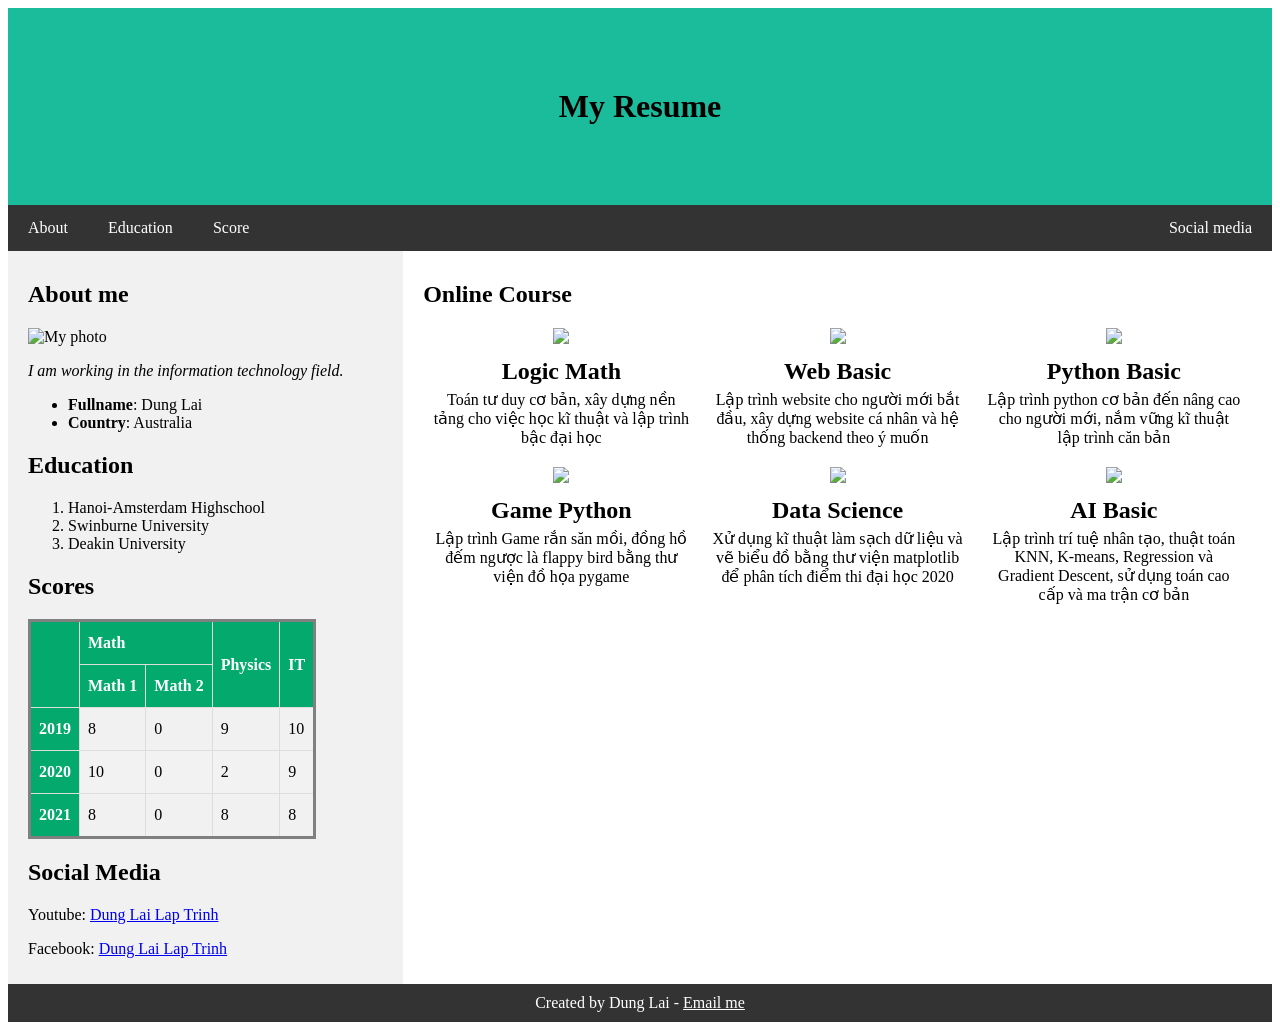
==== index.html @ 395f9497 "Rename Bai_18.html to index.html" ====
<!DOCTYPE html>
<html lang="en">
<head>
	<meta charset="utf-8"/>
	<meta name="description" content="My resume website"/>
	<meta name="author" content="Dung Lai"/>
	<meta name="country" content="Vietnam"/>
 	<meta name="viewport" content="width=device-width, initial-scale=1">
	<link rel="stylesheet" href="css_18.css">
	<title>Dung Lai Resume</title>
</head>
<body>
	<h1 id="menu_text">My Resume</h1>

	<nav>
		<a href="#contact" class="menu_left">About</a>
		<a href="#education" class="menu_left">Education</a>
		<a href="#score" class="menu_left">Score</a>
		<a href="#social" class="menu_right">Social media</a>
	</nav>

	<div id="flex_container">
		<div id="left_side">
			<h2 id="contact">About me</h2>
			<img src="pictures/DungLai.jpg" alt="My photo" width="100" height="100"/>
			<p><em>I am working in the information technology field.</em></p>
			<ul>
				<li><strong>Fullname</strong>: Dung Lai</li>
				<li><strong>Country</strong>: Australia</li>
			</ul>
			<h2 id="education">Education</h2>
			<ol>
				<li>Hanoi-Amsterdam Highschool</li>
				<li>Swinburne University</li>
				<li>Deakin University</li>
			</ol>
			<h2 id="score">Scores</h2>
			<table>
				<tr>
					<th rowspan="2"></th>
					<th colspan="2">Math</th>
					<th rowspan="2">Physics</th>
					<th rowspan="2">IT</th>
				</tr>
				<tr>
					<th>Math 1</th>
					<th>Math 2</th>
				</tr>
				<tr>
					<th>2019</th>
					<td>8</td>
					<td>0</td>
					<td>9</td>
					<td>10</td>
				</tr>
				<tr>
					<th>2020</th>
					<td>10</td>
					<td>0</td>
					<td>2</td>
					<td>9</td>
				</tr>
				<tr>
					<th>2021</th>
					<td>8</td>
					<td>0</td>
					<td>8</td>
					<td>8</td>
				</tr>
			</table>
			<h2 id="social">Social Media</h2>
			<p>Youtube: <a href="https://youtube.com/c/dunglailaptrinh">Dung Lai Lap Trinh</a></p>
			<p>Facebook: <a href="https://facebook.com/dunglailaptrinh">Dung Lai Lap Trinh</a></p>
		</div>

		<div id="right_side">
			<h2 id="course">Online Course</h2>
			<div id="course_container">
				<div class="course_item">
					<img class="course_img" src="pictures/math.jpg"/>
					<div class="course_title">Logic Math</div>
					<div class="course_desc">Toán tư duy cơ bản, xây dựng nền tảng cho việc học kĩ thuật và lập trình bậc đại học</div>
				</div>
				<div class="course_item">
					<img class="course_img" src="pictures/web.jpg"/>
					<div class="course_title">Web Basic</div>
					<div class="course_desc">Lập trình website cho người mới bắt đầu, xây dựng website cá nhân và hệ thống backend theo ý muốn</div>
				</div>
				<div class="course_item">
					<img class="course_img" src="pictures/python.jpg"/>
					<div class="course_title">Python Basic</div>
					<div class="course_desc">Lập trình python cơ bản đến nâng cao cho người mới, nắm vững kĩ thuật lập trình căn bản</div>
				</div>
				<div class="course_item">
					<img class="course_img" src="pictures/game.jpg"/>
					<div class="course_title">Game Python</div>
					<div class="course_desc">Lập trình Game rắn săn mồi, đồng hồ đếm ngược là flappy bird bằng thư viện đồ họa pygame</div>
				</div>
				<div class="course_item">
					<img class="course_img" src="pictures/data.jpg"/>
					<div class="course_title">Data Science</div>
					<div class="course_desc">Xử dụng kĩ thuật làm sạch dữ liệu và vẽ biểu đồ bằng thư viện matplotlib để phân tích điểm thi đại học 2020</div>
				</div>
				<div class="course_item">
					<img class="course_img" src="pictures/ai.jpg"/>
					<div class="course_title">AI Basic</div>
					<div class="course_desc">Lập trình trí tuệ nhân tạo, thuật toán KNN, K-means, Regression và Gradient Descent, sử dụng toán cao cấp và ma trận cơ bản</div>
				</div>
			</div>
		</div>
	</div>

	<footer>
		Created by Dung Lai - <a href="mailto:dunglailaptrinh@gmail.com">Email me</a>
	</footer>
</body>
</html>
---- css_18.css ----
#menu_text {
	margin: 0;
}	

#menu_text {
	background-color:  #1abc9c;
	text-align: center;
	padding: 80px;
}

nav {
	background-color: #333;
	overflow: hidden;
}

nav a {
	color: white;
	padding: 14px 20px;
	display: block;
	text-align: center;
	text-decoration: none;
}

.menu_left {
	float: left;
}

.menu_right {
	float: right;
}

nav a:hover {
	background-color: #DDD;
	color: black;
}

#left_side {
	flex: 30%;
	background-color: #f1f1f1;
	padding: 10px 20px;
}

#right_side {
	flex: 70%;
	padding: 10px 20px;
}

#flex_container {
	display: flex;
	flex-wrap: nowrap;
}

footer {
	background-color: #333;
	color: white;
	padding: 10px 20px;
	text-align: center;
}

footer > a {
	color: white;
}

table {
	border-style: solid;
}

/* Styling the table */
table {
	border-collapse: collapse;
}

table td, table th {
	border: 1px solid #ddd;
	padding: 8px;
}

table tr:nth-child(even){background-color: #f2f2f2;}

table tr:hover {background-color: #ddd;}

table th {
  padding-top: 12px;
  padding-bottom: 12px;
  text-align: left;
  background-color: #04AA6D;
  color: white;
}

.course_item {
	text-align: center;
	flex: 33%;
}

.course_img {
	width: 90%;
}

#course_container {
	display: flex;
	flex-wrap: wrap;
}

.course_title {
	font-size: 150%;
	font-weight: bold;
	padding:  10px 10px 5px 10px;
}

.course_desc {
	margin: 0px 10px 20px 10px;
}

@media(max-width: 800px) {
	#left_side {
		flex: 100%;
	}

	#right_side {
		flex: 100%;
	}

	#flex_container {
		flex-wrap: wrap;
	}

	.course_item {
		flex: 50%;
	}
}
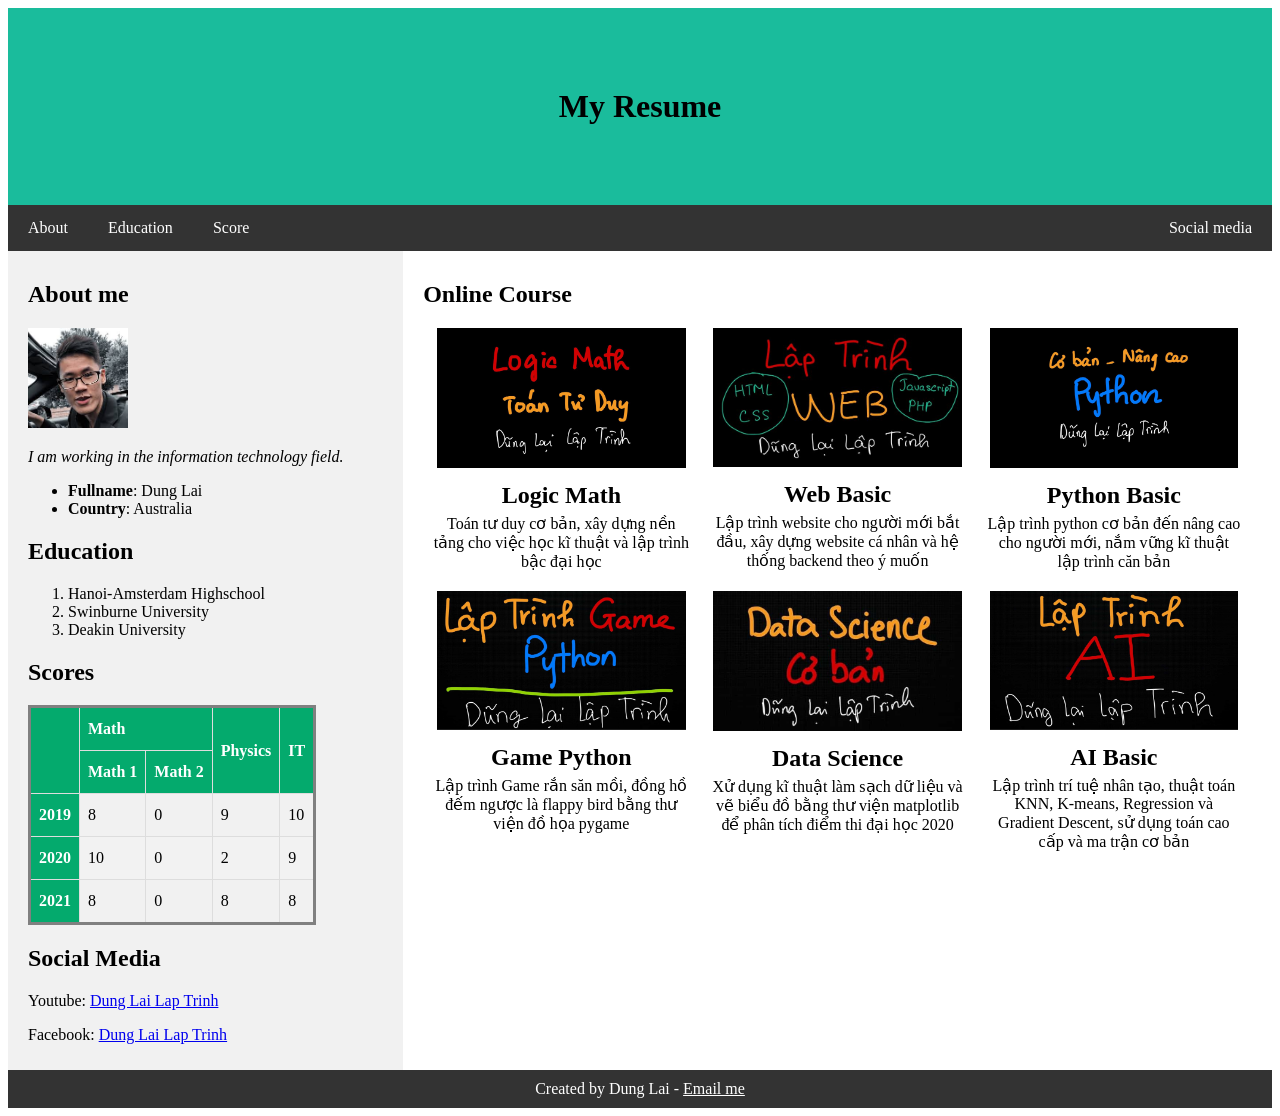
==== commit b5eed3d4: "Update index.html" ====
--- a/index.html
+++ b/index.html
@@ -6,7 +6,7 @@
 	<meta name="author" content="Dung Lai"/>
 	<meta name="country" content="Vietnam"/>
  	<meta name="viewport" content="width=device-width, initial-scale=1">
-	<link rel="stylesheet" href="css_18.css">
+	<link rel="stylesheet" href="css/css_18.css">
 	<title>Dung Lai Resume</title>
 </head>
 <body>
@@ -22,7 +22,7 @@
 	<div id="flex_container">
 		<div id="left_side">
 			<h2 id="contact">About me</h2>
-			<img src="pictures/DungLai.jpg" alt="My photo" width="100" height="100"/>
+			<img src="Assets/DungLai.jpg" alt="My photo" width="100" height="100"/>
 			<p><em>I am working in the information technology field.</em></p>
 			<ul>
 				<li><strong>Fullname</strong>: Dung Lai</li>
@@ -77,32 +77,32 @@
 			<h2 id="course">Online Course</h2>
 			<div id="course_container">
 				<div class="course_item">
-					<img class="course_img" src="pictures/math.jpg"/>
+					<img class="course_img" src="Assets/math.jpg"/>
 					<div class="course_title">Logic Math</div>
 					<div class="course_desc">Toán tư duy cơ bản, xây dựng nền tảng cho việc học kĩ thuật và lập trình bậc đại học</div>
 				</div>
 				<div class="course_item">
-					<img class="course_img" src="pictures/web.jpg"/>
+					<img class="course_img" src="Assets/web.jpg"/>
 					<div class="course_title">Web Basic</div>
 					<div class="course_desc">Lập trình website cho người mới bắt đầu, xây dựng website cá nhân và hệ thống backend theo ý muốn</div>
 				</div>
 				<div class="course_item">
-					<img class="course_img" src="pictures/python.jpg"/>
+					<img class="course_img" src="Assets/python.jpg"/>
 					<div class="course_title">Python Basic</div>
 					<div class="course_desc">Lập trình python cơ bản đến nâng cao cho người mới, nắm vững kĩ thuật lập trình căn bản</div>
 				</div>
 				<div class="course_item">
-					<img class="course_img" src="pictures/game.jpg"/>
+					<img class="course_img" src="Assets/game.jpg"/>
 					<div class="course_title">Game Python</div>
 					<div class="course_desc">Lập trình Game rắn săn mồi, đồng hồ đếm ngược là flappy bird bằng thư viện đồ họa pygame</div>
 				</div>
 				<div class="course_item">
-					<img class="course_img" src="pictures/data.jpg"/>
+					<img class="course_img" src="Assets/data.jpg"/>
 					<div class="course_title">Data Science</div>
 					<div class="course_desc">Xử dụng kĩ thuật làm sạch dữ liệu và vẽ biểu đồ bằng thư viện matplotlib để phân tích điểm thi đại học 2020</div>
 				</div>
 				<div class="course_item">
-					<img class="course_img" src="pictures/ai.jpg"/>
+					<img class="course_img" src="Assets/ai.jpg"/>
 					<div class="course_title">AI Basic</div>
 					<div class="course_desc">Lập trình trí tuệ nhân tạo, thuật toán KNN, K-means, Regression và Gradient Descent, sử dụng toán cao cấp và ma trận cơ bản</div>
 				</div>
--- a/css/css_18.css
+++ b/css/css_18.css
@@ -0,0 +1,130 @@
+#menu_text {
+	margin: 0;
+}	
+
+#menu_text {
+	background-color:  #1abc9c;
+	text-align: center;
+	padding: 80px;
+}
+
+nav {
+	background-color: #333;
+	overflow: hidden;
+}
+
+nav a {
+	color: white;
+	padding: 14px 20px;
+	display: block;
+	text-align: center;
+	text-decoration: none;
+}
+
+.menu_left {
+	float: left;
+}
+
+.menu_right {
+	float: right;
+}
+
+nav a:hover {
+	background-color: #DDD;
+	color: black;
+}
+
+#left_side {
+	flex: 30%;
+	background-color: #f1f1f1;
+	padding: 10px 20px;
+}
+
+#right_side {
+	flex: 70%;
+	padding: 10px 20px;
+}
+
+#flex_container {
+	display: flex;
+	flex-wrap: nowrap;
+}
+
+footer {
+	background-color: #333;
+	color: white;
+	padding: 10px 20px;
+	text-align: center;
+}
+
+footer > a {
+	color: white;
+}
+
+table {
+	border-style: solid;
+}
+
+/* Styling the table */
+table {
+	border-collapse: collapse;
+}
+
+table td, table th {
+	border: 1px solid #ddd;
+	padding: 8px;
+}
+
+table tr:nth-child(even){background-color: #f2f2f2;}
+
+table tr:hover {background-color: #ddd;}
+
+table th {
+  padding-top: 12px;
+  padding-bottom: 12px;
+  text-align: left;
+  background-color: #04AA6D;
+  color: white;
+}
+
+.course_item {
+	text-align: center;
+	flex: 33%;
+}
+
+.course_img {
+	width: 90%;
+}
+
+#course_container {
+	display: flex;
+	flex-wrap: wrap;
+}
+
+.course_title {
+	font-size: 150%;
+	font-weight: bold;
+	padding:  10px 10px 5px 10px;
+}
+
+.course_desc {
+	margin: 0px 10px 20px 10px;
+}
+
+@media(max-width: 800px) {
+	#left_side {
+		flex: 100%;
+	}
+
+	#right_side {
+		flex: 100%;
+	}
+
+	#flex_container {
+		flex-wrap: wrap;
+	}
+
+	.course_item {
+		flex: 50%;
+	}
+}
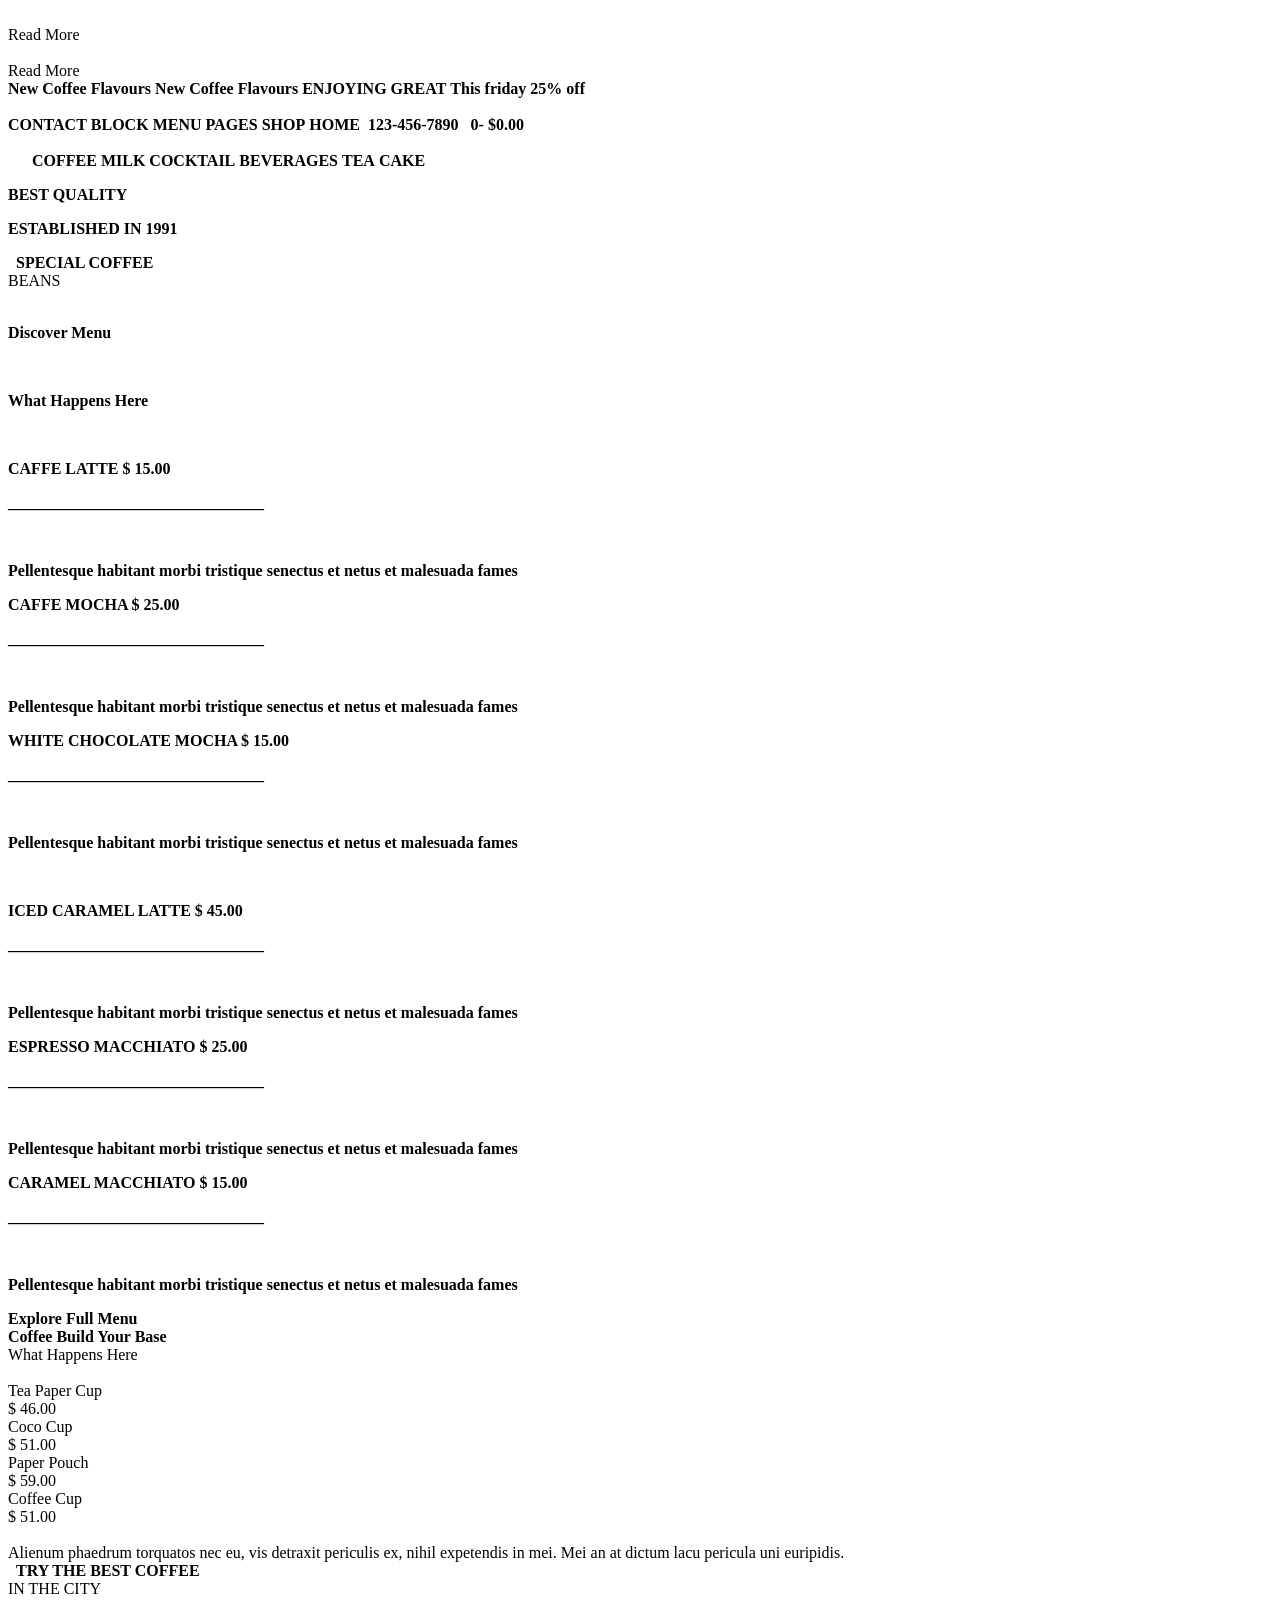
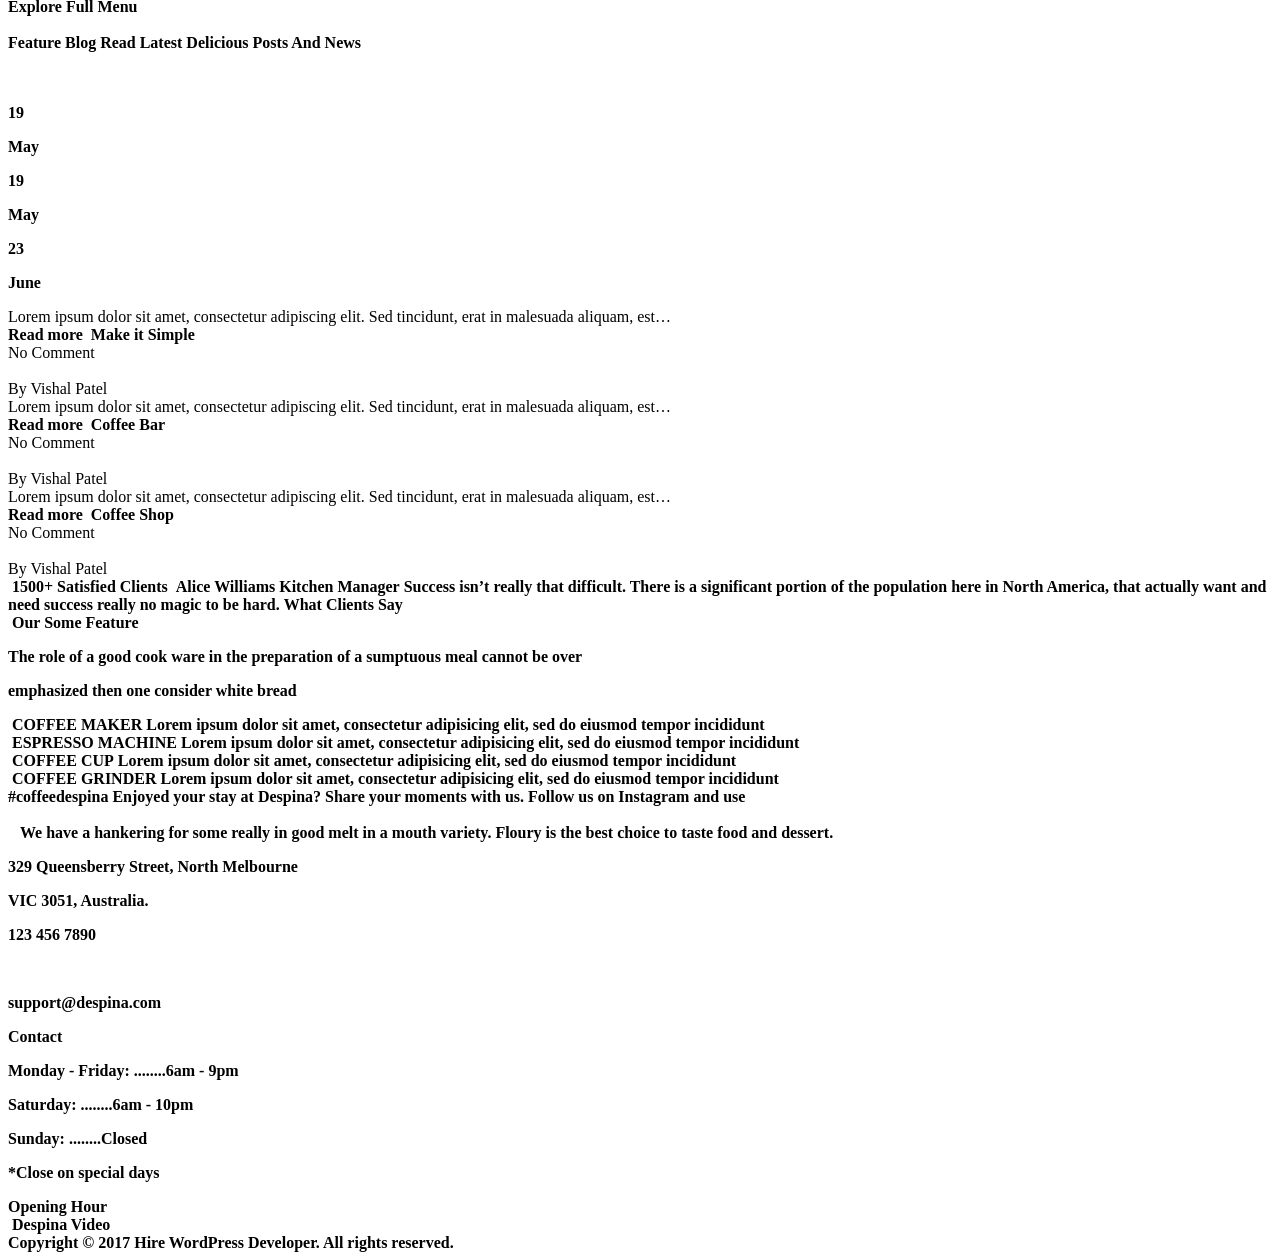
==== commit 648519cd: "Add files via upload" ====
--- a/index.html
+++ b/index.html
@@ -1,125 +1,646 @@
-<!DOCTYPE html>
-<html lang="en">
-<head>
-	<meta charset="utf-8"/>
-	<meta name="description" content="My resume website"/>
-	<meta name="author" content="Dung Lai"/>
-	<meta name="country" content="Vietnam"/>
- 	<meta name="viewport" content="width=device-width, initial-scale=1">
-	<link rel="stylesheet" href="css/css_18.css">
-	<title>Dung Lai Resume</title>
-</head>
-<body>
-	<h1 id="menu_text">My Resume</h1>
-
-	<nav>
-		<a href="#contact" class="menu_left">About</a>
-		<a href="#education" class="menu_left">Education</a>
-		<a href="#score" class="menu_left">Score</a>
-		<a href="#social" class="menu_right">Social media</a>
-	</nav>
-
-	<div id="flex_container">
-		<div id="left_side">
-			<h2 id="contact">About me</h2>
-			<img src="Assets/DungLai.jpg" alt="My photo" width="100" height="100"/>
-			<p><em>I am working in the information technology field.</em></p>
-			<ul>
-				<li><strong>Fullname</strong>: Dung Lai</li>
-				<li><strong>Country</strong>: Australia</li>
-			</ul>
-			<h2 id="education">Education</h2>
-			<ol>
-				<li>Hanoi-Amsterdam Highschool</li>
-				<li>Swinburne University</li>
-				<li>Deakin University</li>
-			</ol>
-			<h2 id="score">Scores</h2>
-			<table>
-				<tr>
-					<th rowspan="2"></th>
-					<th colspan="2">Math</th>
-					<th rowspan="2">Physics</th>
-					<th rowspan="2">IT</th>
-				</tr>
-				<tr>
-					<th>Math 1</th>
-					<th>Math 2</th>
-				</tr>
-				<tr>
-					<th>2019</th>
-					<td>8</td>
-					<td>0</td>
-					<td>9</td>
-					<td>10</td>
-				</tr>
-				<tr>
-					<th>2020</th>
-					<td>10</td>
-					<td>0</td>
-					<td>2</td>
-					<td>9</td>
-				</tr>
-				<tr>
-					<th>2021</th>
-					<td>8</td>
-					<td>0</td>
-					<td>8</td>
-					<td>8</td>
-				</tr>
-			</table>
-			<h2 id="social">Social Media</h2>
-			<p>Youtube: <a href="https://youtube.com/c/dunglailaptrinh">Dung Lai Lap Trinh</a></p>
-			<p>Facebook: <a href="https://facebook.com/dunglailaptrinh">Dung Lai Lap Trinh</a></p>
-		</div>
-
-		<div id="right_side">
-			<h2 id="course">Online Course</h2>
-			<div id="course_container">
-				<div class="course_item">
-					<img class="course_img" src="Assets/math.jpg"/>
-					<div class="course_title">Logic Math</div>
-					<div class="course_desc">Toán tư duy cơ bản, xây dựng nền tảng cho việc học kĩ thuật và lập trình bậc đại học</div>
-				</div>
-				<div class="course_item">
-					<img class="course_img" src="Assets/web.jpg"/>
-					<div class="course_title">Web Basic</div>
-					<div class="course_desc">Lập trình website cho người mới bắt đầu, xây dựng website cá nhân và hệ thống backend theo ý muốn</div>
-				</div>
-				<div class="course_item">
-					<img class="course_img" src="Assets/python.jpg"/>
-					<div class="course_title">Python Basic</div>
-					<div class="course_desc">Lập trình python cơ bản đến nâng cao cho người mới, nắm vững kĩ thuật lập trình căn bản</div>
-				</div>
-				<div class="course_item">
-					<img class="course_img" src="Assets/game.jpg"/>
-					<div class="course_title">Game Python</div>
-					<div class="course_desc">Lập trình Game rắn săn mồi, đồng hồ đếm ngược là flappy bird bằng thư viện đồ họa pygame</div>
-				</div>
-				<div class="course_item">
-					<img class="course_img" src="Assets/data.jpg"/>
-					<div class="course_title">Data Science</div>
-					<div class="course_desc">Xử dụng kĩ thuật làm sạch dữ liệu và vẽ biểu đồ bằng thư viện matplotlib để phân tích điểm thi đại học 2020</div>
-				</div>
-				<div class="course_item">
-					<img class="course_img" src="Assets/ai.jpg"/>
-					<div class="course_title">AI Basic</div>
-					<div class="course_desc">Lập trình trí tuệ nhân tạo, thuật toán KNN, K-means, Regression và Gradient Descent, sử dụng toán cao cấp và ma trận cơ bản</div>
-				</div>
-			</div>
-		</div>
-	</div>
-
-	<footer>
-		Created by Dung Lai - <a href="mailto:dunglailaptrinh@gmail.com">Email me</a>
-	</footer>
-</body>
-</html>
-
-
-
-
-
-
-
-
+<!DOCTYPE html>
+<html>
+  <head>
+    <meta charset="utf-8" />
+    <meta name="viewport" content="initial-scale=1, width=device-width" />
+    <link rel="stylesheet" href="./global.css" />
+    <link rel="stylesheet" href="./index.css" />
+    <link
+      rel="stylesheet"
+      href="https://fonts.googleapis.com/css2?family=Quicksand:wght@400;500;600;700&display=swap"
+    />
+    <link
+      rel="stylesheet"
+      href="https://fonts.googleapis.com/css2?family=Inter:wght@400&display=swap"
+    />
+  </head>
+  <body>
+    <div class="home-page">
+      <div class="banners-images">
+        <img class="img3-1-icon" alt="" src="./public/img3-1@2x.png" />
+
+        <div class="read-more-parent">
+          <div class="read-more">Read More</div>
+          <div class="group-child"></div>
+        </div>
+        <img class="img4-1-icon" alt="" src="./public/img4-1@2x.png" />
+
+        <img class="img5-1-icon" alt="" src="./public/img5-1@2x.png" />
+
+        <div class="read-more-group">
+          <div class="read-more1">Read More</div>
+          <div class="group-item"></div>
+        </div>
+        <div class="banners-images-child"></div>
+        <b class="new-coffee-flavours">New Coffee Flavours</b>
+        <b class="new-coffee-flavours">New Coffee Flavours</b>
+        <b class="enjoying-great">ENJOYING GREAT</b>
+        <b class="this-friday-25-container">
+          <span>This friday </span>
+          <span class="span">25%</span>
+          <span> off</span>
+        </b>
+      </div>
+      <img
+        class="coffee-image-icon"
+        alt=""
+        src="./public/coffee-image@2x.png"
+      />
+
+      <img class="overlay-icon" alt="" src="./public/overlay.svg" />
+
+      <img class="logo-icon" alt="" src="./public/logo@2x.png" />
+
+      <div class="home-page-child"></div>
+      <div class="menu">
+        <b class="contact">CONTACT</b>
+        <b class="block">BLOCK</b>
+        <b class="menu1">MENU </b>
+        <b class="pages">PAGES</b>
+        <b class="shop">SHOP</b>
+        <b class="home">HOME</b>
+        <img class="cell-icon-1" alt="" src="./public/cellicon-1@2x.png" />
+
+        <b class="b">123-456-7890</b>
+        <img class="menu-child" alt="" src="./public/rectangle-1.svg" />
+
+        <img class="cart-icon-1" alt="" src="./public/carticon-1@2x.png" />
+
+        <b class="b1">0- $0.00</b>
+      </div>
+      <img class="home-page-item" alt="" src="./public/line-1.svg" />
+
+      <div class="category">
+        <img class="coffee-1-icon" alt="" src="./public/coffee-1@2x.png" />
+
+        <img class="milk-1-icon" alt="" src="./public/milk-1@2x.png" />
+
+        <img class="cocktail-1-icon" alt="" src="./public/cocktail-1@2x.png" />
+
+        <img
+          class="bewerages-1-icon"
+          alt=""
+          src="./public/bewerages-1@2x.png"
+        />
+
+        <img class="tea-1-icon" alt="" src="./public/tea-1@2x.png" />
+
+        <img class="cake-1-icon" alt="" src="./public/cake-1@2x.png" />
+
+        <b class="coffee">COFFEE</b>
+        <b class="milk">MILK</b>
+        <b class="cocktail">COCKTAIL</b>
+        <b class="beverages">BEVERAGES</b>
+        <b class="tea">TEA</b>
+        <b class="cake">CAKE</b>
+      </div>
+      <div class="best-quality-established-in-19-parent">
+        <b class="best-quality-established-container">
+          <span class="best-quality-established-container1">
+            <p class="best-quality">BEST QUALITY</p>
+            <p class="p">ESTABLISHED IN 1991</p>
+          </span>
+        </b>
+        <img class="group-inner" alt="" src="./public/line-2.svg" />
+
+        <img class="line-icon" alt="" src="./public/line-3.svg" />
+
+        <b class="special-coffee">SPECIAL COFFEE</b>
+        <div class="beans">BEANS</div>
+      </div>
+      <div class="menu-page">
+        <img
+          class="banner-1-10-1-icon"
+          alt=""
+          src="./public/banner110-1@2x.png"
+        />
+
+        <b class="discover-menu-what-container">
+          <span class="best-quality-established-container1">
+            <p class="discover-menu">Discover Menu</p>
+            <p class="best-quality">&nbsp;</p>
+            <p class="best-quality">What Happens Here</p>
+          </span>
+        </b>
+        <img class="item1-1-icon" alt="" src="./public/item1-1@2x.png" />
+
+        <img class="item3-1-icon" alt="" src="./public/item3-1@2x.png" />
+
+        <img class="item5-1-icon" alt="" src="./public/item5-1@2x.png" />
+
+        <b class="caffe-latte-container">
+          <span class="best-quality-established-container1">
+            <p class="best-quality">
+              <span>
+                <span>CAFFE LATTE </span>
+                <span class="span1"> $ 15.00</span>
+              </span>
+            </p>
+            <p class="p">
+              <span>
+                <span>________________________________</span>
+              </span>
+            </p>
+            <p class="blank-line1">
+              <span>
+                <span>&nbsp;</span>
+              </span>
+            </p>
+            <p class="pellentesque-habitant-morbi-tr">
+              <span>
+                <span
+                  >Pellentesque habitant morbi tristique senectus et netus et
+                  malesuada fames</span
+                >
+              </span>
+            </p>
+          </span>
+        </b>
+        <b class="caffe-mocha-container">
+          <span class="best-quality-established-container1">
+            <p class="best-quality">
+              <span>
+                <span>CAFFE MOCHA </span>
+                <span class="span1"> $ 25.00</span>
+              </span>
+            </p>
+            <p class="p">
+              <span>
+                <span>________________________________</span>
+              </span>
+            </p>
+            <p class="blank-line1">
+              <span>
+                <span>&nbsp;</span>
+              </span>
+            </p>
+            <p class="pellentesque-habitant-morbi-tr">
+              <span>
+                <span
+                  >Pellentesque habitant morbi tristique senectus et netus et
+                  malesuada fames</span
+                >
+              </span>
+            </p>
+          </span>
+        </b>
+        <b class="white-chocolate-mocha-container">
+          <span class="best-quality-established-container1">
+            <p class="best-quality">
+              <span>
+                <span>WHITE CHOCOLATE MOCHA </span>
+                <span class="span1">$ 15.00</span>
+              </span>
+            </p>
+            <p class="p">
+              <span>
+                <span>________________________________</span>
+              </span>
+            </p>
+            <p class="blank-line1">
+              <span>
+                <span>&nbsp;</span>
+              </span>
+            </p>
+            <p class="pellentesque-habitant-morbi-tr">
+              <span>
+                <span
+                  >Pellentesque habitant morbi tristique senectus et netus et
+                  malesuada fames</span
+                >
+              </span>
+            </p>
+          </span>
+        </b>
+        <img class="item1-2-icon" alt="" src="./public/item1-2@2x.png" />
+
+        <img class="item3-2-icon" alt="" src="./public/item3-2@2x.png" />
+
+        <img class="item5-2-icon" alt="" src="./public/item5-2@2x.png" />
+
+        <b class="iced-caramel-latte-container">
+          <span class="best-quality-established-container1">
+            <p class="best-quality">
+              <span>
+                <span>ICED CARAMEL LATTE </span>
+                <span class="span1"> $ 45.00</span>
+              </span>
+            </p>
+            <p class="p">
+              <span>
+                <span>________________________________</span>
+              </span>
+            </p>
+            <p class="blank-line1">
+              <span>
+                <span>&nbsp;</span>
+              </span>
+            </p>
+            <p class="pellentesque-habitant-morbi-tr">
+              <span>
+                <span
+                  >Pellentesque habitant morbi tristique senectus et netus et
+                  malesuada fames</span
+                >
+              </span>
+            </p>
+          </span>
+        </b>
+        <b class="espresso-macchiato-container">
+          <span class="best-quality-established-container1">
+            <p class="best-quality">
+              <span>
+                <span>ESPRESSO MACCHIATO </span>
+                <span class="span1"> $ 25.00</span>
+              </span>
+            </p>
+            <p class="p">
+              <span>
+                <span>________________________________</span>
+              </span>
+            </p>
+            <p class="blank-line1">
+              <span>
+                <span>&nbsp;</span>
+              </span>
+            </p>
+            <p class="pellentesque-habitant-morbi-tr">
+              <span>
+                <span
+                  >Pellentesque habitant morbi tristique senectus et netus et
+                  malesuada fames</span
+                >
+              </span>
+            </p>
+          </span>
+        </b>
+        <b class="caramel-macchiato-container">
+          <span class="best-quality-established-container1">
+            <p class="best-quality">
+              <span>
+                <span>CARAMEL MACCHIATO </span>
+                <span class="span1">$ 15.00</span>
+              </span>
+            </p>
+            <p class="p">
+              <span>
+                <span>________________________________</span>
+              </span>
+            </p>
+            <p class="blank-line1">
+              <span>
+                <span>&nbsp;</span>
+              </span>
+            </p>
+            <p class="pellentesque-habitant-morbi-tr">
+              <span>
+                <span
+                  >Pellentesque habitant morbi tristique senectus et netus et
+                  malesuada fames</span
+                >
+              </span>
+            </p>
+          </span>
+        </b>
+        <div class="full-menu-button">
+          <div class="full-menu-button-child"></div>
+          <b class="explore-full-menu">Explore Full Menu</b>
+        </div>
+      </div>
+      <b class="coffee-build-your">Coffee Build Your Base</b>
+      <div class="what-happens-here1">What Happens Here</div>
+      <img
+        class="product-2-263x241-1-icon"
+        alt=""
+        src="./public/product2263x241-1@2x.png"
+      />
+
+      <img
+        class="product-7-263x241-1-icon"
+        alt=""
+        src="./public/product7263x241-1@2x.png"
+      />
+
+      <img class="download-1-icon" alt="" src="./public/download-1@2x.png" />
+
+      <img
+        class="product-4-263x241-1-icon"
+        alt=""
+        src="./public/product4263x241-1@2x.png"
+      />
+
+      <div class="tea-paper-cup-parent">
+        <div class="tea-paper-cup">Tea Paper Cup</div>
+        <div class="div">$ 46.00</div>
+      </div>
+      <div class="coco-cup-parent">
+        <div class="tea-paper-cup">Coco Cup</div>
+        <div class="div">$ 51.00</div>
+        <div class="paper-pouch-parent">
+          <div class="tea-paper-cup">Paper Pouch</div>
+          <div class="div">$ 59.00</div>
+          <div class="coffee-cup-parent">
+            <div class="tea-paper-cup">Coffee Cup</div>
+            <div class="div">$ 51.00</div>
+          </div>
+        </div>
+      </div>
+      <img class="home-page-inner" alt="" src="./public/group-8.svg" />
+
+      <img class="group-icon" alt="" src="./public/group-8.svg" />
+
+      <div class="rectangle-div"></div>
+      <div class="alienum-phaedrum-torquatos">
+        Alienum phaedrum torquatos nec eu, vis detraxit periculis ex, nihil
+        expetendis in mei. Mei an at dictum lacu pericula uni euripidis.
+      </div>
+      <img class="img10-1-icon" alt="" src="./public/img10-1@2x.png" />
+
+      <img class="about-3-1-icon" alt="" src="./public/about3-1@2x.png" />
+
+      <b class="try-the-best">TRY THE BEST COFFEE</b>
+      <div class="in-the-city">IN THE CITY</div>
+      <div class="full-menu-button1">
+        <div class="full-menu-button-item"></div>
+        <b class="explore-full-menu">Explore Full Menu</b>
+      </div>
+      <div class="blog">
+        <div class="future-blog"></div>
+        <div class="blog-child"></div>
+        <img class="blog-item" alt="" src="./public/rectangle-6.svg" />
+
+        <div class="blog-inner"></div>
+        <b class="feature-blog">Feature Blog</b>
+        <b class="read-latest-delicious"
+          >Read Latest Delicious Posts And News</b
+        >
+        <img
+          class="blog-3-359x235-1-icon"
+          alt=""
+          src="./public/blog3359x235-1@2x.png"
+        />
+
+        <img class="download-2-icon" alt="" src="./public/download-2@2x.png" />
+
+        <div class="download-3-wrapper">
+          <img
+            class="download-3-icon"
+            alt=""
+            src="./public/download-3@2x.png"
+          />
+        </div>
+        <img class="download-4-icon" alt="" src="./public/download-4@2x.png" />
+
+        <img class="download-5-icon" alt="" src="./public/download-5@2x.png" />
+
+        <div class="date">
+          <div class="date-child"></div>
+          <b class="may">
+            <p class="best-quality">19</p>
+            <p class="may1">May</p>
+          </b>
+        </div>
+        <div class="date1">
+          <div class="date-child"></div>
+          <b class="may2">
+            <p class="best-quality">19</p>
+            <p class="may1">May</p>
+          </b>
+        </div>
+        <div class="date2">
+          <div class="date-child"></div>
+          <b class="june">
+            <p class="best-quality">23</p>
+            <p class="may1">June</p>
+          </b>
+        </div>
+        <div class="future-blog-info">
+          <div class="lorem-ipsum-dolor">
+            Lorem ipsum dolor sit amet, consectetur adipiscing elit. Sed
+            tincidunt, erat in malesuada aliquam, est…
+          </div>
+          <b class="read-more2">Read more </b>
+          <img
+            class="right-arrow-1-icon"
+            alt=""
+            src="./public/rightarrow-1@2x.png"
+          />
+
+          <b class="make-it-simple">Make it Simple</b>
+          <div class="no-comment">No Comment</div>
+          <img class="chat-1-icon" alt="" src="./public/chat-1@2x.png" />
+
+          <img class="man-1-icon" alt="" src="./public/man-1@2x.png" />
+
+          <div class="by-vishal-patel">By Vishal Patel</div>
+        </div>
+        <div class="future-blog-info1">
+          <div class="lorem-ipsum-dolor1">
+            Lorem ipsum dolor sit amet, consectetur adipiscing elit. Sed
+            tincidunt, erat in malesuada aliquam, est…
+          </div>
+          <b class="read-more3">Read more </b>
+          <img
+            class="right-arrow-1-icon1"
+            alt=""
+            src="./public/rightarrow-1@2x.png"
+          />
+
+          <b class="coffee-bar">Coffee Bar</b>
+          <div class="no-comment1">No Comment</div>
+          <img class="chat-1-icon1" alt="" src="./public/chat-1@2x.png" />
+
+          <img class="man-1-icon1" alt="" src="./public/man-1@2x.png" />
+
+          <div class="by-vishal-patel1">By Vishal Patel</div>
+        </div>
+        <div class="future-blog-info2">
+          <div class="lorem-ipsum-dolor">
+            Lorem ipsum dolor sit amet, consectetur adipiscing elit. Sed
+            tincidunt, erat in malesuada aliquam, est…
+          </div>
+          <b class="read-more2">Read more </b>
+          <img
+            class="right-arrow-1-icon"
+            alt=""
+            src="./public/rightarrow-1@2x.png"
+          />
+
+          <b class="coffee-shop">Coffee Shop</b>
+          <div class="no-comment">No Comment</div>
+          <img class="chat-1-icon" alt="" src="./public/chat-1@2x.png" />
+
+          <img class="man-1-icon" alt="" src="./public/man-1@2x.png" />
+
+          <div class="by-vishal-patel">By Vishal Patel</div>
+        </div>
+      </div>
+      <div class="review">
+        <div class="review1"></div>
+        <img class="download-6-icon" alt="" src="./public/download-6@2x.png" />
+
+        <b class="satisfied-clients">1500+ Satisfied Clients</b>
+        <img class="download-7-icon" alt="" src="./public/download-7@2x.png" />
+
+        <b class="alice-williams">Alice Williams</b>
+        <b class="kitchen-manager">Kitchen Manager</b>
+        <b class="success-isnt-really"
+          >Success isn’t really that difficult. There is a significant portion
+          of the population here in North America, that actually want and need
+          success really no magic to be hard.</b
+        >
+        <b class="what-clients-say">What Clients Say</b>
+        <img class="review-child" alt="" src="./public/group-10.svg" />
+      </div>
+      <div class="feature">
+        <div class="feature-child"></div>
+        <img class="banner4-1-1-icon" alt="" src="./public/banner41-1@2x.png" />
+
+        <b class="our-some-feature">Our Some Feature</b>
+        <b class="the-role-of-container">
+          <p class="best-quality">
+            The role of a good cook ware in the preparation of a sumptuous meal
+            cannot be over
+          </p>
+          <p class="best-quality">emphasized then one consider white bread</p>
+        </b>
+        <div class="feature1">
+          <img class="icon1-1" alt="" src="./public/icon1-1@2x.png" />
+
+          <b class="coffee-maker">COFFEE MAKER</b>
+          <b class="lorem-ipsum-dolor3"
+            >Lorem ipsum dolor sit amet, consectetur adipisicing elit, sed do
+            eiusmod tempor incididunt</b
+          >
+        </div>
+        <div class="feature4">
+          <img class="icon1-11" alt="" src="./public/icon1-11@2x.png" />
+
+          <b class="espresso-machine">ESPRESSO MACHINE</b>
+          <b class="lorem-ipsum-dolor4"
+            >Lorem ipsum dolor sit amet, consectetur adipisicing elit, sed do
+            eiusmod tempor incididunt</b
+          >
+        </div>
+        <div class="feature3">
+          <img class="icon1-12" alt="" src="./public/icon1-12@2x.png" />
+
+          <b class="coffee-cup1">COFFEE CUP</b>
+          <b class="lorem-ipsum-dolor5"
+            >Lorem ipsum dolor sit amet, consectetur adipisicing elit, sed do
+            eiusmod tempor incididunt</b
+          >
+        </div>
+        <div class="feature2">
+          <img class="icon1-13" alt="" src="./public/icon1-13@2x.png" />
+
+          <b class="coffee-grinder">COFFEE GRINDER</b>
+          <b class="lorem-ipsum-dolor6"
+            >Lorem ipsum dolor sit amet, consectetur adipisicing elit, sed do
+            eiusmod tempor incididunt</b
+          >
+        </div>
+      </div>
+      <div class="coffeedespina">
+        <div class="coffeedespina-child"></div>
+        <b class="coffeedespina1">#coffeedespina</b>
+        <b class="enjoyed-your-stay"
+          >Enjoyed your stay at Despina? Share your moments with us. Follow us
+          on Instagram and use</b
+        >
+        <img class="download-8-icon" alt="" src="./public/download-8@2x.png" />
+
+        <img class="download-9-icon" alt="" src="./public/download-9@2x.png" />
+
+        <img
+          class="download-10-icon"
+          alt=""
+          src="./public/download-10@2x.png"
+        />
+
+        <img
+          class="download-11-icon"
+          alt=""
+          src="./public/download-11@2x.png"
+        />
+
+        <img
+          class="download-12-icon"
+          alt=""
+          src="./public/download-12@2x.png"
+        />
+
+        <img class="download-6-icon1" alt="" src="./public/download-4@2x.png" />
+
+        <img
+          class="download-13-icon"
+          alt=""
+          src="./public/download-13@2x.png"
+        />
+      </div>
+      <div class="footer">
+        <div class="footer-child"></div>
+        <img
+          class="download-14-icon"
+          alt=""
+          src="./public/download-14@2x.png"
+        />
+
+        <div class="footer-item"></div>
+        <div class="about">
+          <img class="logo-1-icon" alt="" src="./public/logo-1@2x.png" />
+
+          <img
+            class="facebook-f-icon"
+            alt=""
+            src="./public/facebook-f@2x.png"
+          />
+
+          <img class="twitter-icon" alt="" src="./public/twitter@2x.png" />
+
+          <b class="we-have-a"
+            >We have a hankering for some really in good melt in a mouth
+            variety. Floury is the best choice to taste food and dessert.</b
+          >
+          <img class="instagram-icon" alt="" src="./public/instagram.svg" />
+
+          <img class="pinterest-icon" alt="" src="./public/pinterest.svg" />
+
+          <img class="google-icon" alt="" src="./public/google.svg" />
+        </div>
+        <div class="contact1">
+          <b class="queensberry-street-north-container">
+            <p class="best-quality">329 Queensberry Street, North Melbourne</p>
+            <p class="best-quality">VIC 3051, Australia.</p>
+            <p class="best-quality">123 456 7890</p>
+            <p class="best-quality">&nbsp;</p>
+            <p class="best-quality">support@despina.com</p>
+          </b>
+          <b class="contact2">Contact</b>
+        </div>
+        <div class="opening-hour">
+          <b class="monday-friday-container">
+            <p class="best-quality">Monday - Friday: ........6am - 9pm</p>
+            <p class="best-quality">Saturday: ........6am - 10pm</p>
+            <p class="best-quality">Sunday: ........Closed</p>
+            <p class="best-quality">*Close on special days</p>
+          </b>
+          <b class="opening-hour1">Opening Hour</b>
+        </div>
+        <div class="video">
+          <img
+            class="download-15-icon"
+            alt=""
+            src="./public/download-15@2x.png"
+          />
+
+          <b class="despina-video">Despina Video</b>
+        </div>
+        <div class="footer-inner"></div>
+        <b class="copyright-2017"
+          >Copyright © 2017 Hire WordPress Developer. All rights reserved.</b
+        >
+      </div>
+    </div>
+  </body>
+</html>
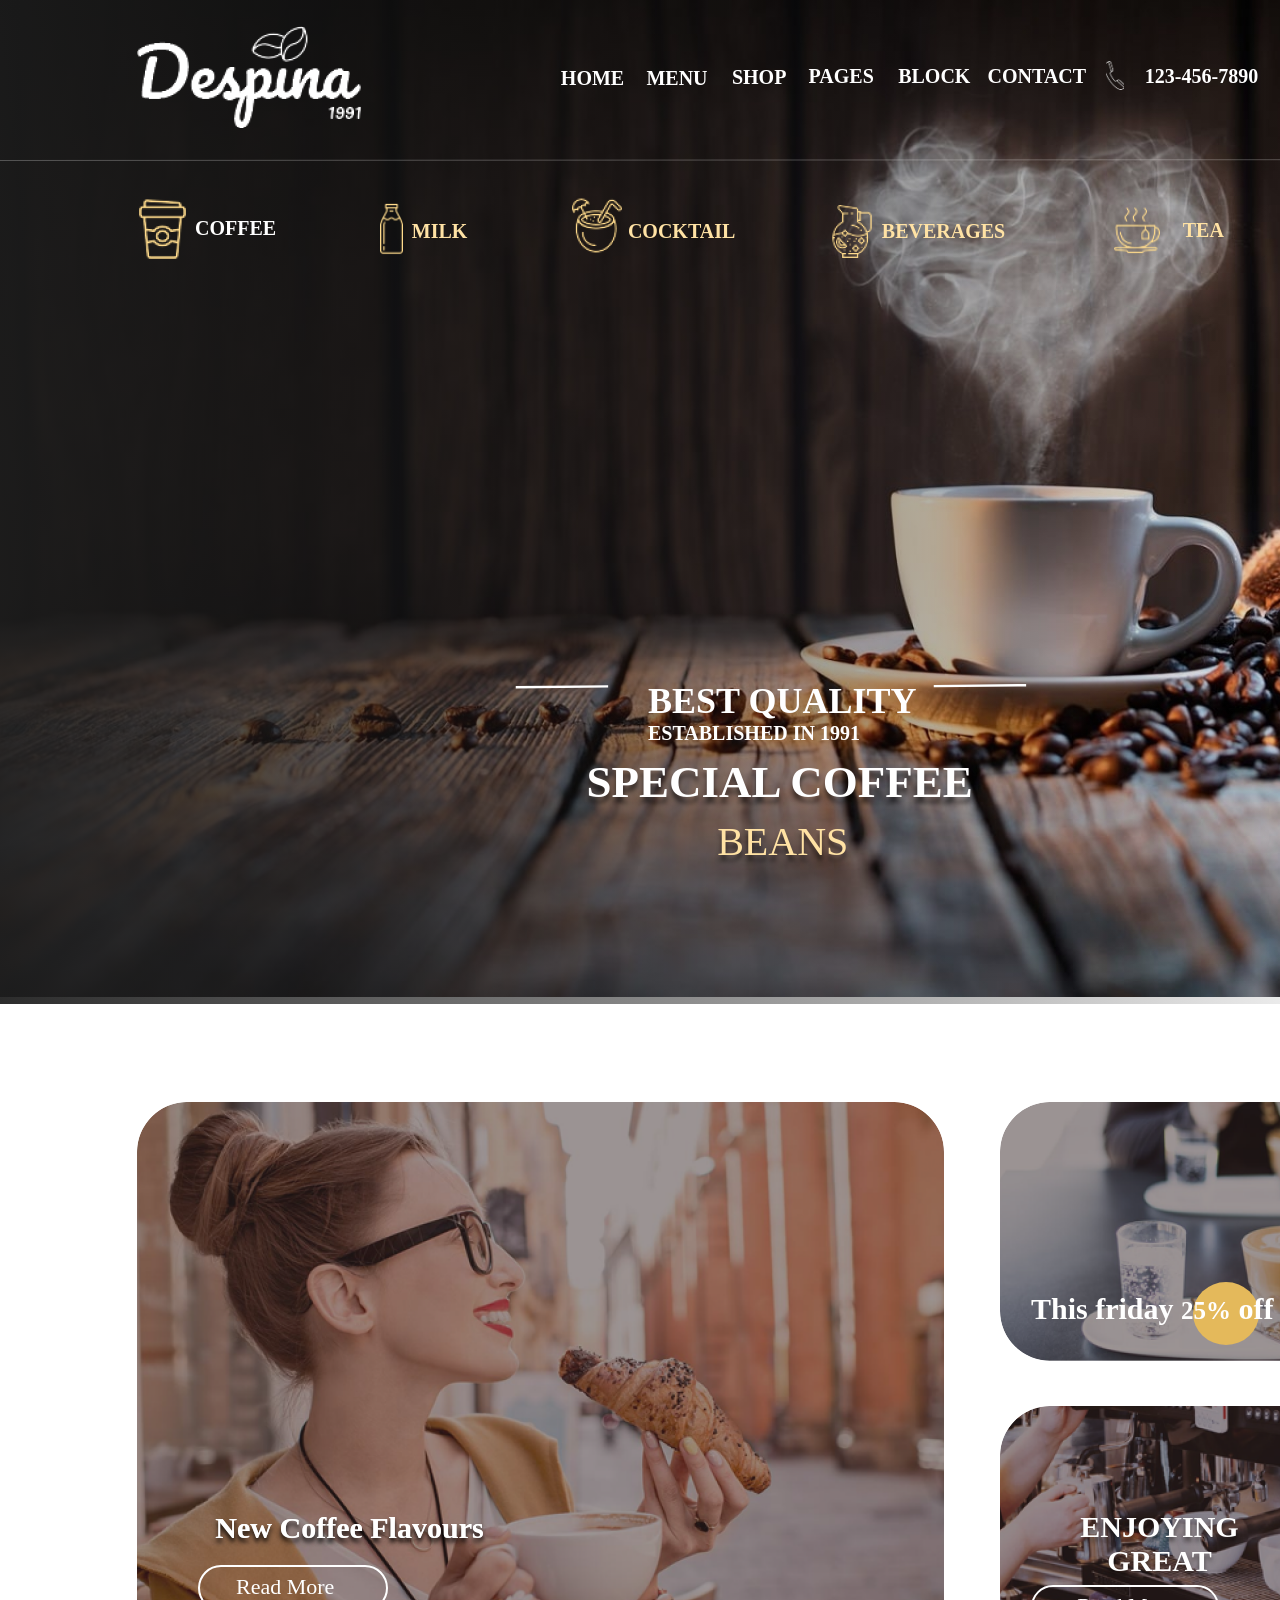
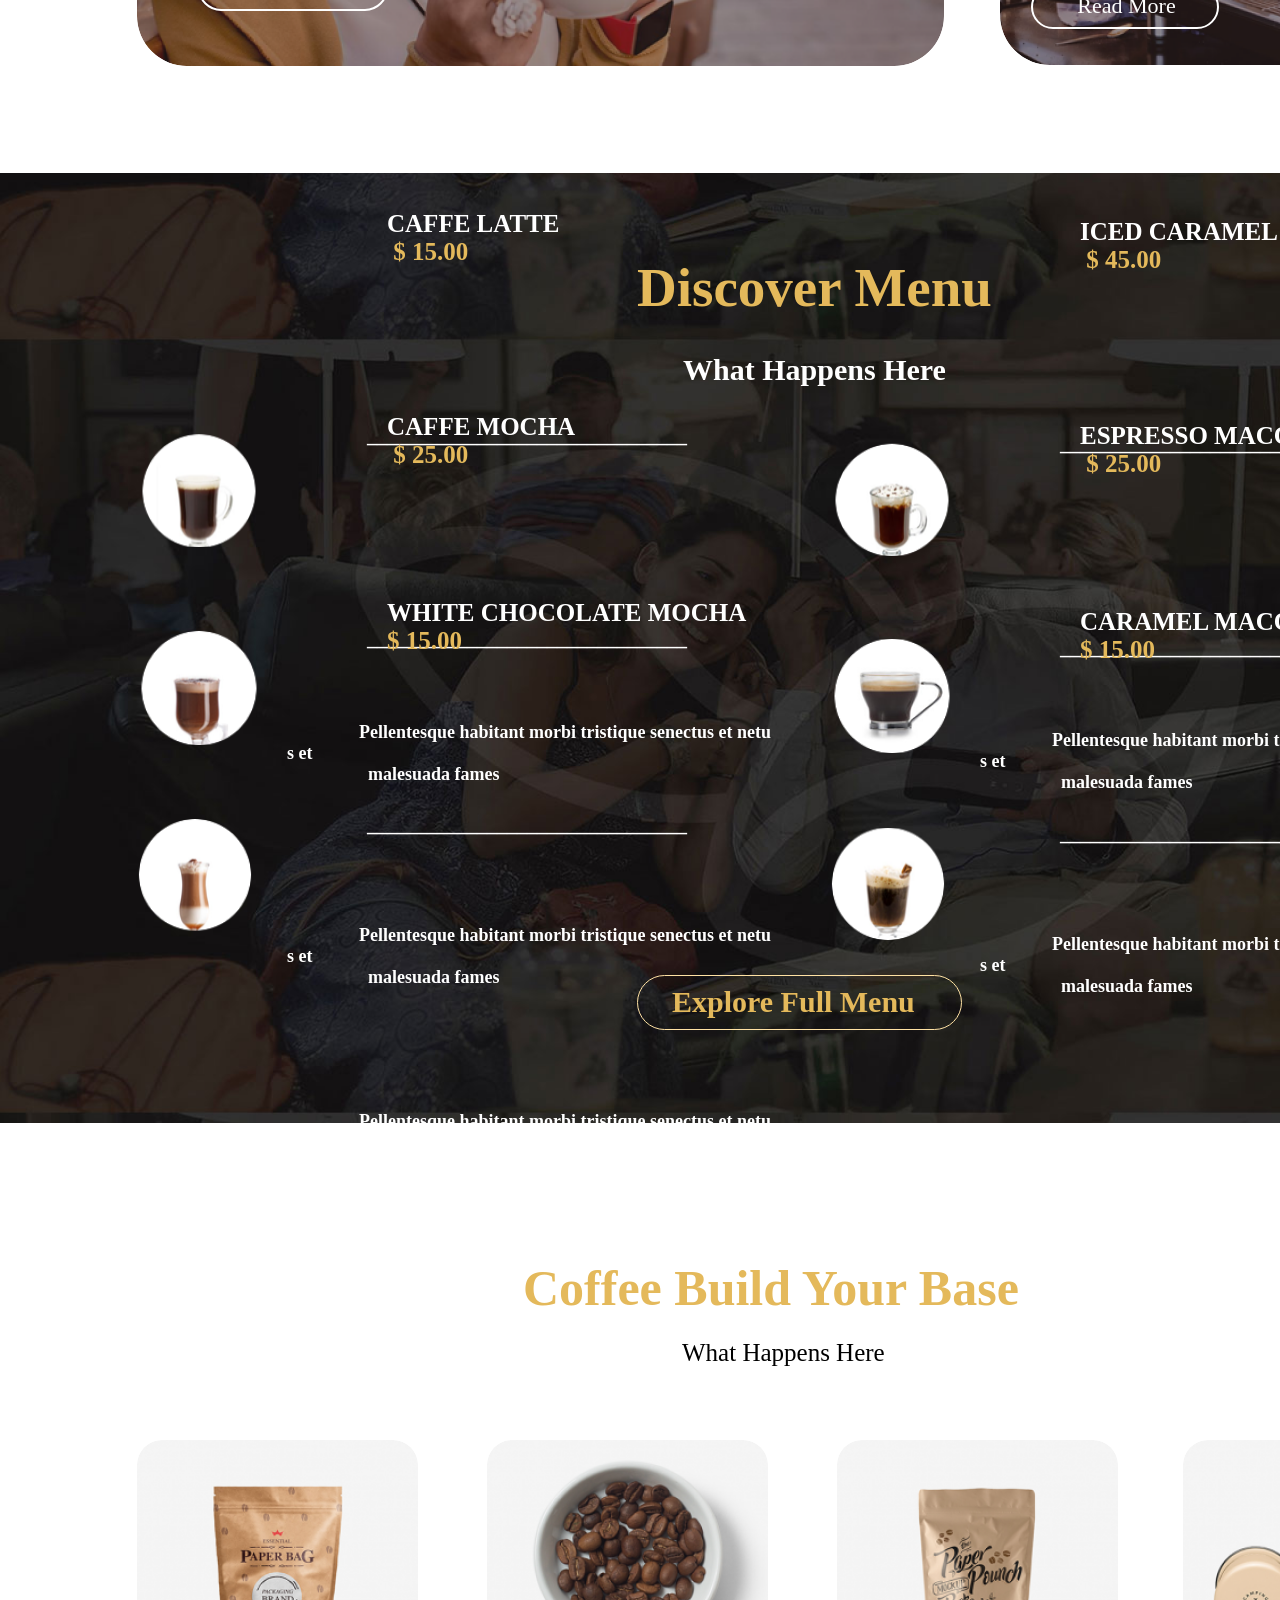
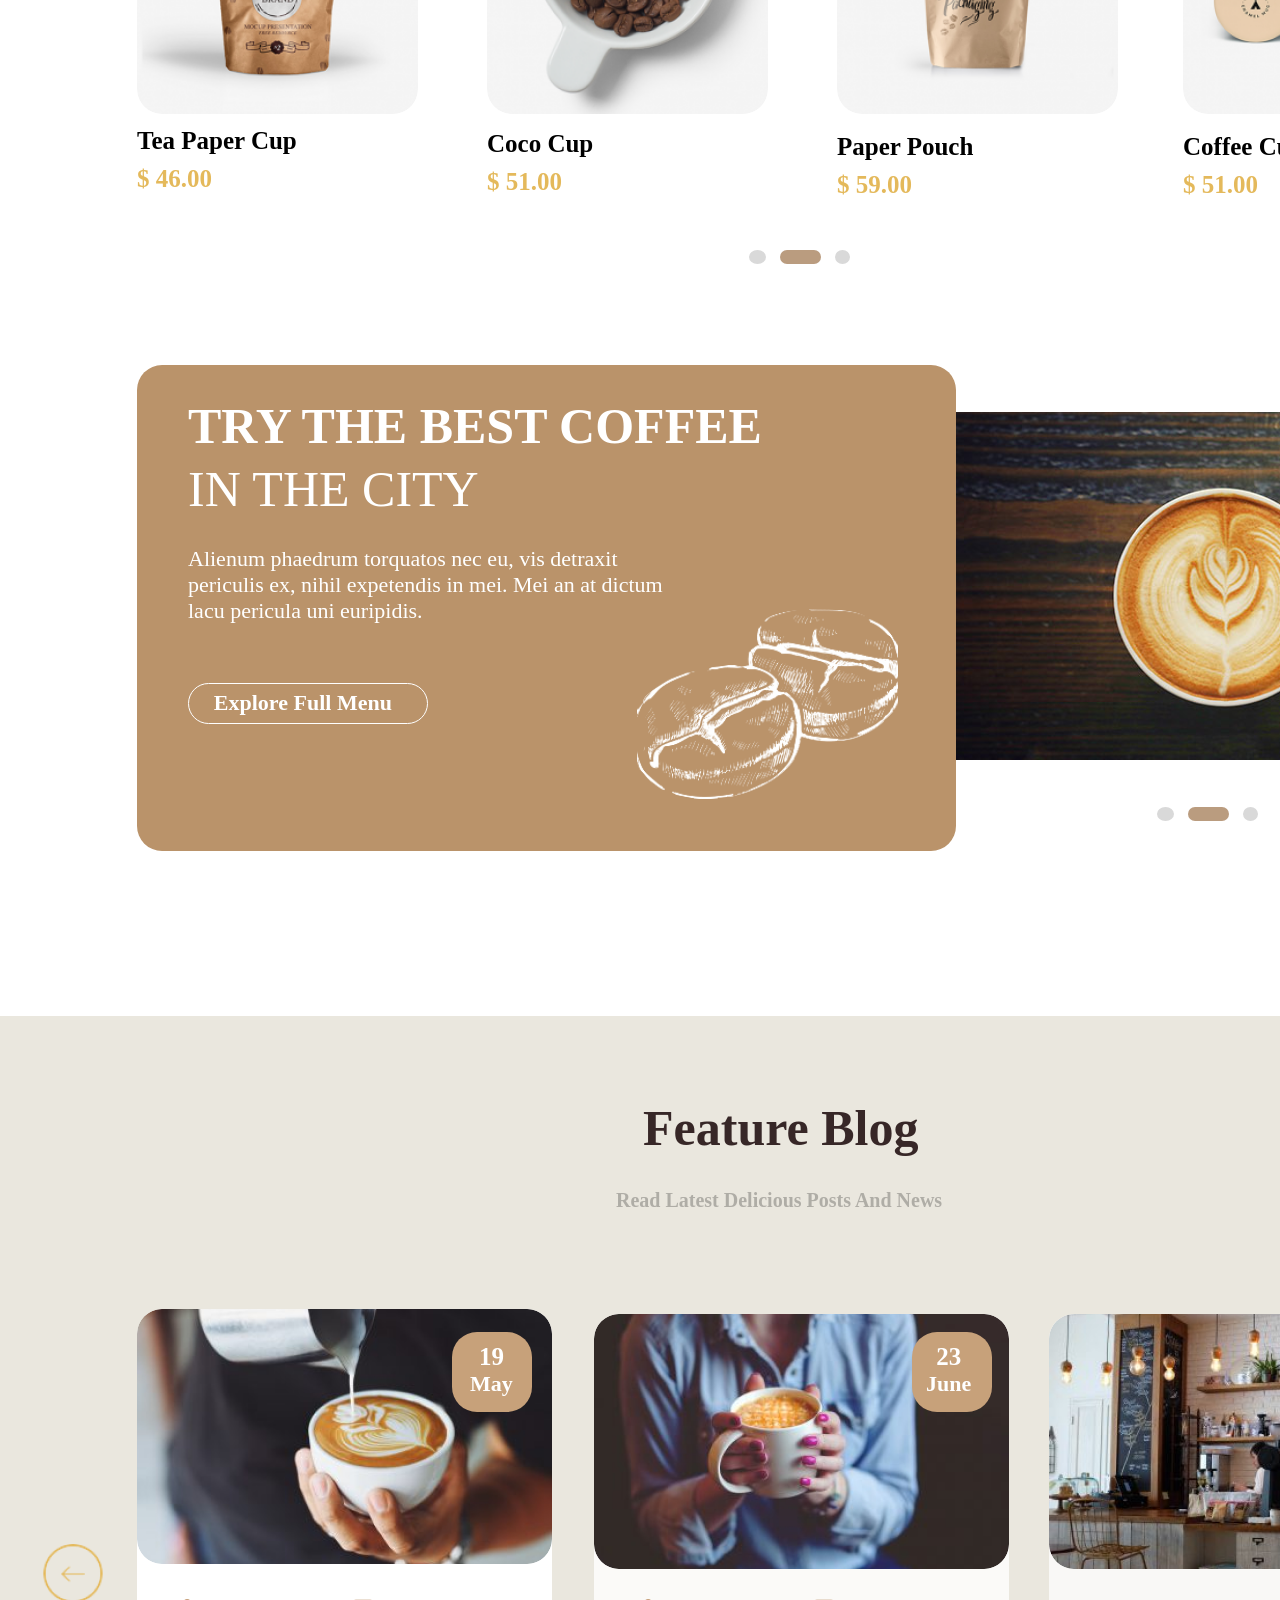
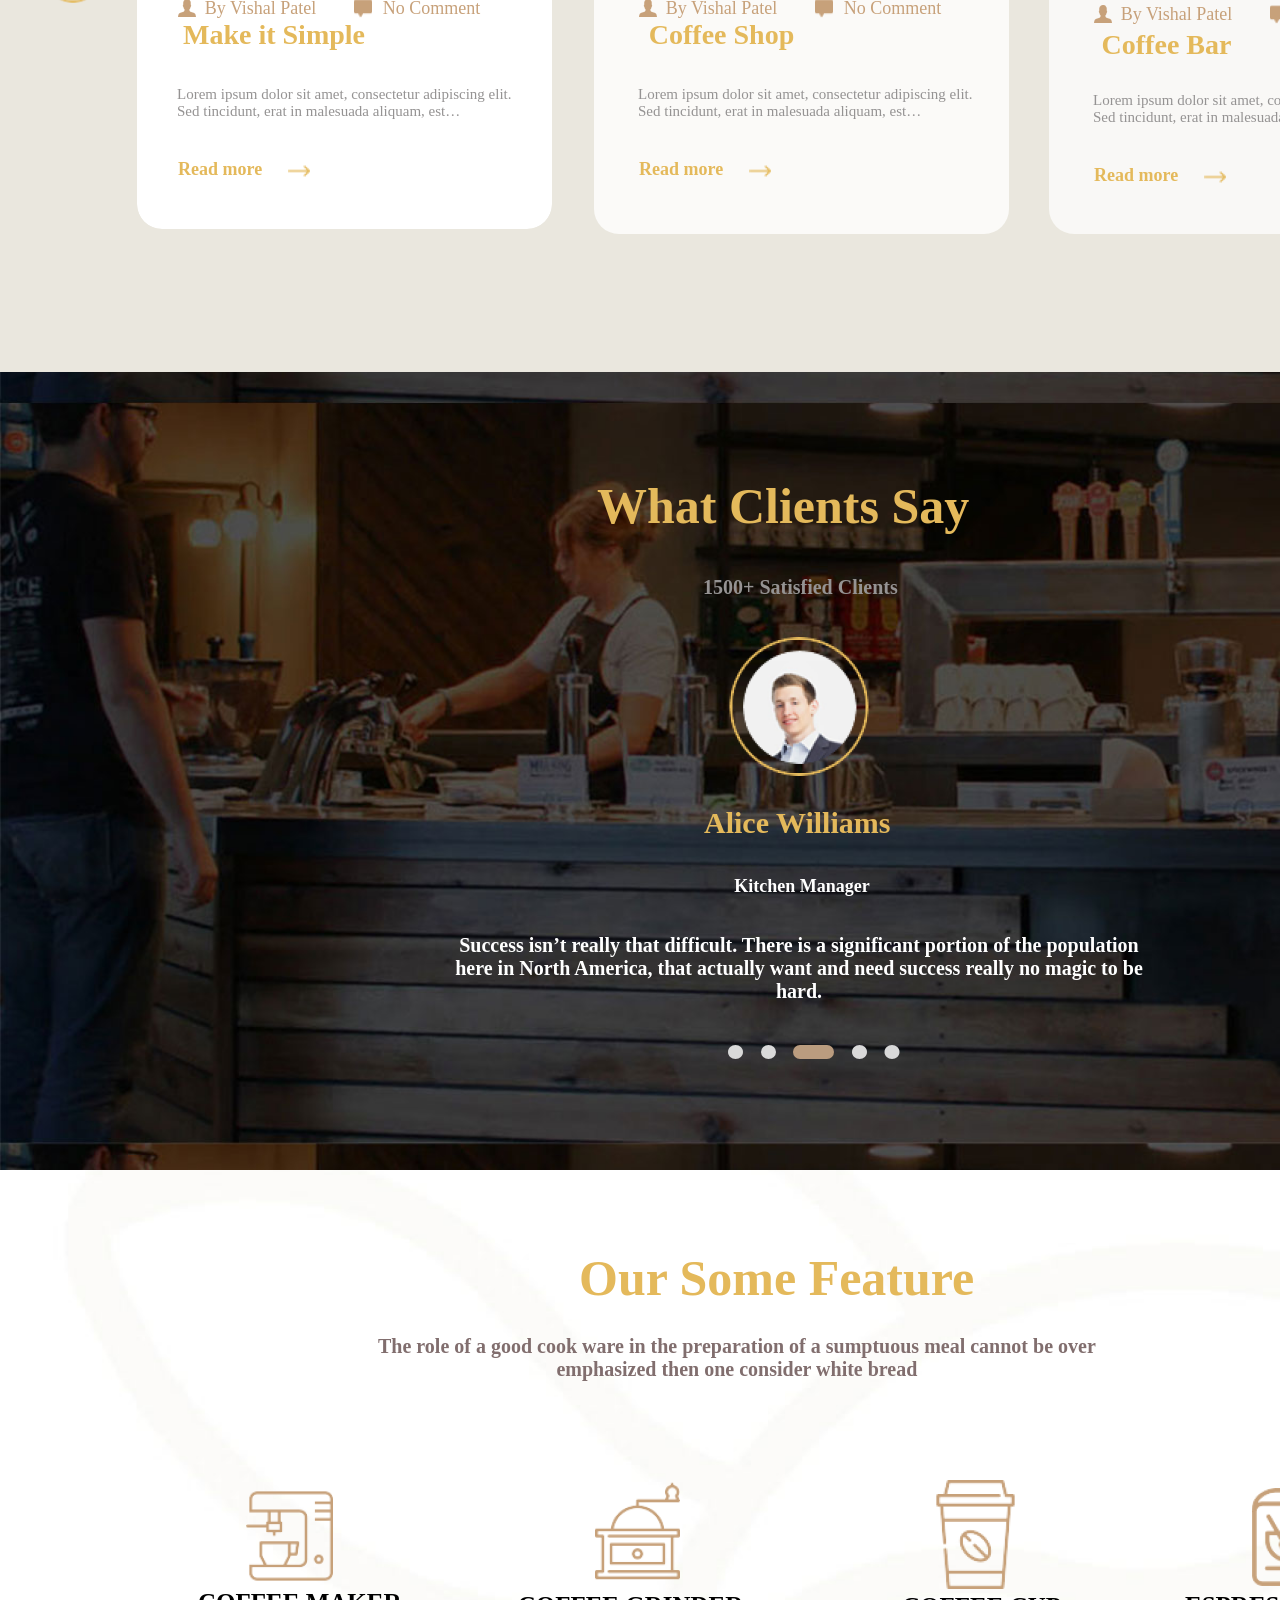
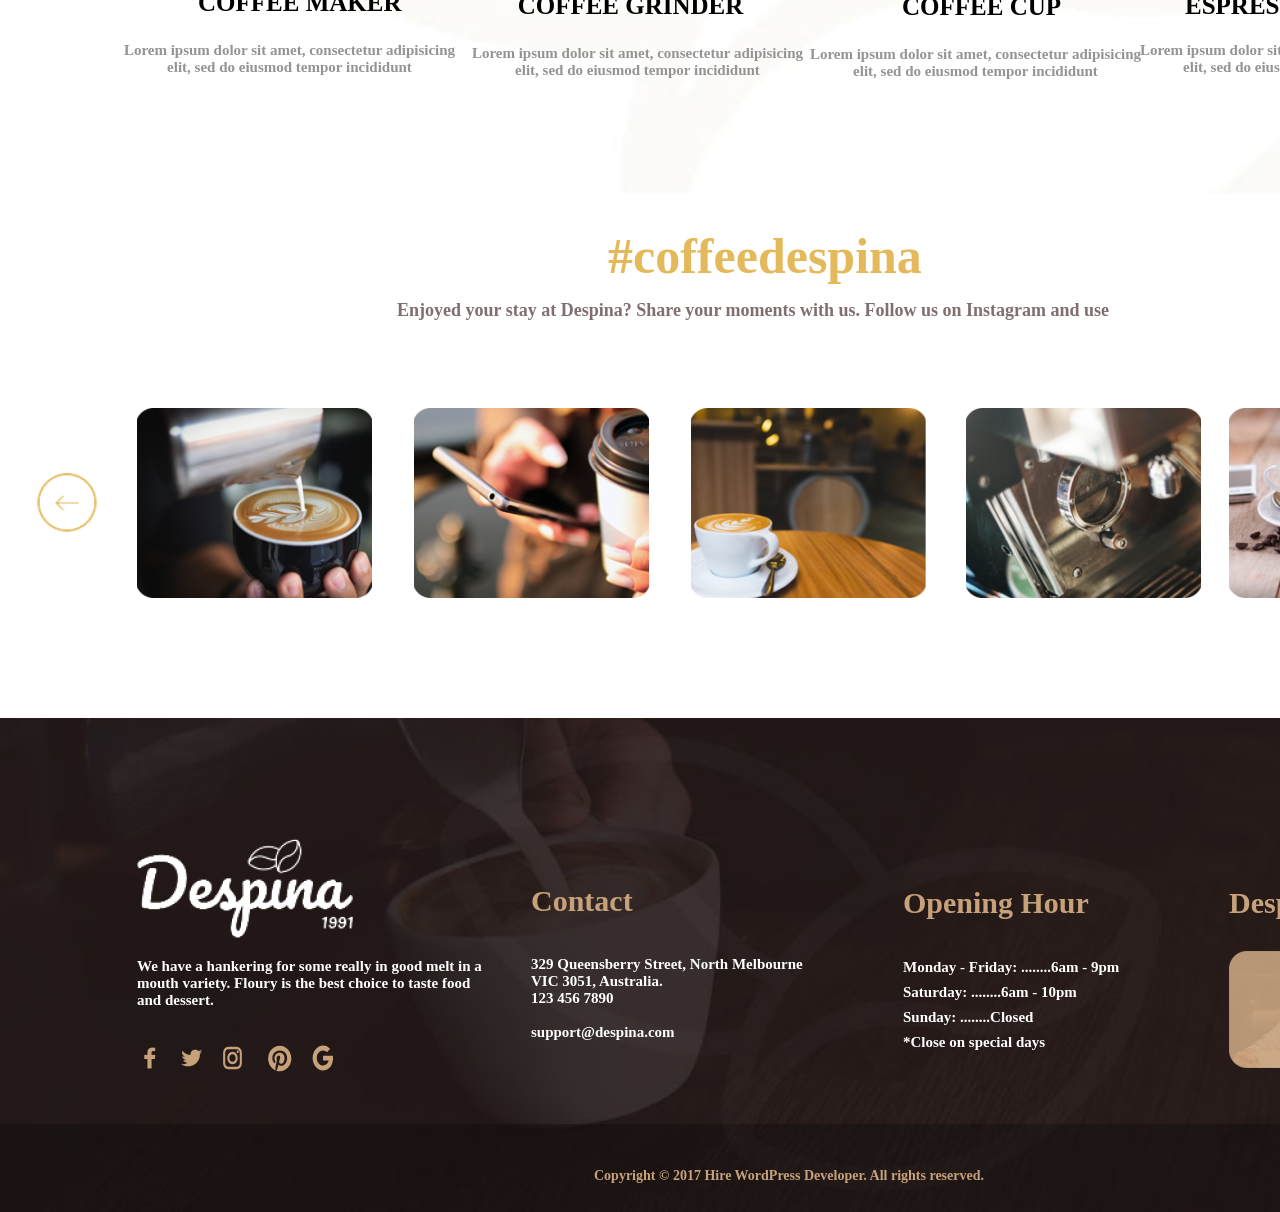
==== commit 09eb1769: "Update index.html" ====
--- a/index.html
+++ b/index.html
@@ -5,6 +5,7 @@
     <meta name="viewport" content="initial-scale=1, width=device-width" />
     <link rel="stylesheet" href="./global.css" />
     <link rel="stylesheet" href="./index.css" />
+    <link rel="icon" type="image/x-icon" href="/images/favicon.ico">
     <link
       rel="stylesheet"
       href="https://fonts.googleapis.com/css2?family=Quicksand:wght@400;500;600;700&display=swap"
--- a/global.css
+++ b/global.css
@@ -0,0 +1,36 @@
+body {
+  margin: 0;
+  line-height: normal;
+}
+
+:root {
+  /* fonts */
+  --font-quicksand: Quicksand;
+  --font-inter: Inter;
+
+  /* font sizes */
+  --font-size-11xl: 30px;
+  --font-size-mini: 15px;
+  --font-size-lg: 18px;
+  --font-size-31xl: 50px;
+  --font-size-6xl: 25px;
+  --font-size-xl: 20px;
+  --font-size-9xl: 28px;
+  --font-size-3xl: 22px;
+  --font-size-xs: 12px;
+
+  /* Colors */
+  --color-white: #fff;
+  --color-tan-100: #c7a17a;
+  --color-gray-100: #959393;
+  --color-gray-200: rgba(0, 0, 0, 0.25);
+  --color-gainsboro: #d9d9d9;
+  --color-dimgray: #816e6e;
+  --color-goldenrod: #e4b95b;
+  --color-black: #000;
+  --color-navajowhite: #ffe2a4;
+
+  /* border radiuses */
+  --br-6xl: 25px;
+  --br-31xl: 50px;
+}
--- a/index.css
+++ b/index.css
@@ -0,0 +1,1607 @@
+.img3-1-icon {
+  position: absolute;
+  top: 0;
+  left: 0;
+  border-radius: var(--br-31xl);
+  width: 807px;
+  height: 564px;
+  object-fit: cover;
+}
+.read-more {
+  position: absolute;
+  top: 9px;
+  left: 38px;
+  text-transform: capitalize;
+  font-weight: 500;
+}
+.group-child,
+.read-more-parent {
+  position: absolute;
+  width: 190px;
+  height: 46px;
+}
+.group-child {
+  top: 0;
+  left: 0;
+  border-radius: var(--br-31xl);
+  border: 2px solid var(--color-white);
+  box-sizing: border-box;
+}
+.read-more-parent {
+  top: 463px;
+  left: 61px;
+  font-size: var(--font-size-3xl);
+}
+.img4-1-icon,
+.img5-1-icon {
+  position: absolute;
+  top: 0;
+  left: 863px;
+  border-radius: var(--br-31xl);
+  width: 460px;
+  height: 258.69px;
+  object-fit: cover;
+}
+.img5-1-icon {
+  top: 304px;
+  height: 259px;
+}
+.read-more1 {
+  position: absolute;
+  top: 8.41px;
+  left: 38.2px;
+  text-transform: capitalize;
+  font-weight: 500;
+  display: flex;
+  align-items: center;
+  justify-content: center;
+  width: 114.6px;
+  height: 26.17px;
+}
+.group-item,
+.read-more-group {
+  position: absolute;
+  width: 188px;
+  height: 44px;
+}
+.group-item {
+  top: 0;
+  left: 0;
+  border-radius: var(--br-31xl);
+  border: 2px solid var(--color-white);
+  box-sizing: border-box;
+}
+.read-more-group {
+  top: 483px;
+  left: 894px;
+  font-size: var(--font-size-3xl);
+}
+.banners-images-child {
+  position: absolute;
+  top: 180px;
+  left: 1056px;
+  border-radius: 50%;
+  background-color: var(--color-goldenrod);
+  width: 66px;
+  height: 63px;
+}
+.enjoying-great,
+.new-coffee-flavours {
+  position: absolute;
+  top: 404px;
+  left: 34px;
+  display: flex;
+  align-items: center;
+  justify-content: center;
+  width: 357px;
+  height: 43px;
+  text-shadow: 0 4px 4px rgba(0, 0, 0, 0.5);
+}
+.enjoying-great {
+  top: 420px;
+  left: 894px;
+  width: 257px;
+}
+.span {
+  font-size: var(--font-size-6xl);
+}
+.banners-images,
+.this-friday-25-container {
+  position: absolute;
+  top: 190px;
+  left: 894px;
+}
+.banners-images {
+  top: 1102px;
+  left: 137px;
+  width: 1323px;
+  height: 564px;
+  text-align: center;
+  font-size: var(--font-size-11xl);
+}
+.coffee-image-icon {
+  position: absolute;
+  top: 0;
+  left: 0;
+  width: 1600px;
+  height: 997px;
+  object-fit: cover;
+}
+.logo-icon,
+.overlay-icon {
+  position: absolute;
+  top: 0;
+  left: 0;
+  width: 1600px;
+  height: 1004px;
+}
+.logo-icon {
+  top: 26px;
+  left: 137px;
+  width: 225px;
+  height: 102px;
+  object-fit: cover;
+}
+.home-page-child {
+  position: relative;
+  width: 1px;
+  height: 3px;
+  transform: rotate(-176.07deg);
+  transform-origin: 0 0;
+}
+.block,
+.contact,
+.home,
+.menu1,
+.pages,
+.shop {
+  position: absolute;
+  top: 9px;
+  left: 428.59px;
+  display: flex;
+  align-items: center;
+  justify-content: center;
+  width: 92.59px;
+  height: 31px;
+}
+.block,
+.home,
+.menu1,
+.pages,
+.shop {
+  top: 11px;
+  left: 338.86px;
+  width: 66.82px;
+  height: 26px;
+}
+.home,
+.menu1,
+.pages,
+.shop {
+  top: 13px;
+  left: 84px;
+  width: 62.01px;
+  height: 27px;
+}
+.home,
+.pages,
+.shop {
+  top: 11px;
+  left: 247.23px;
+  width: 63.95px;
+}
+.home,
+.shop {
+  top: 12px;
+  left: 169.91px;
+  width: 54.41px;
+}
+.home {
+  top: 13px;
+  left: 0;
+  width: 61.01px;
+}
+.cell-icon-1 {
+  top: 9px;
+  left: 544.09px;
+  width: 17.89px;
+  height: 28.95px;
+  object-fit: cover;
+}
+.b,
+.cell-icon-1,
+.menu-child {
+  position: absolute;
+}
+.b {
+  top: 11px;
+  left: 573.68px;
+  display: flex;
+  align-items: center;
+  justify-content: center;
+  width: 131.73px;
+  height: 26px;
+}
+.menu-child {
+  top: 0;
+  left: 735.95px;
+  border-radius: var(--br-31xl);
+  width: 167.05px;
+  height: 50px;
+}
+.cart-icon-1 {
+  top: 10.53px;
+  left: 759.91px;
+  width: 24.21px;
+  height: 27.63px;
+  object-fit: cover;
+}
+.b1,
+.cart-icon-1,
+.menu {
+  position: absolute;
+}
+.b1 {
+  top: 12px;
+  left: 797.05px;
+  display: flex;
+  align-items: center;
+  justify-content: center;
+  width: 89.73px;
+  height: 26px;
+}
+.menu {
+  top: 52px;
+  left: 562px;
+  width: 903px;
+  height: 50px;
+  text-align: center;
+  font-size: var(--font-size-xl);
+}
+.home-page-item {
+  position: absolute;
+  top: 159px;
+  left: 0;
+  width: 1600px;
+  height: 2px;
+}
+.cocktail-1-icon,
+.coffee-1-icon,
+.milk-1-icon {
+  position: absolute;
+  top: 14.42px;
+  left: 0;
+  width: 51px;
+  height: 59.35px;
+  object-fit: cover;
+}
+.cocktail-1-icon,
+.milk-1-icon {
+  top: 18px;
+  left: 243px;
+  width: 23px;
+  height: 52.13px;
+}
+.cocktail-1-icon {
+  top: 0;
+  left: 435px;
+  width: 50px;
+  height: 81px;
+}
+.bewerages-1-icon,
+.cake-1-icon,
+.tea-1-icon {
+  position: absolute;
+  top: 20px;
+  left: 695px;
+  width: 40px;
+  height: 52.93px;
+  object-fit: cover;
+}
+.cake-1-icon,
+.tea-1-icon {
+  top: 19px;
+  left: 977px;
+  width: 46px;
+  height: 53.04px;
+}
+.cake-1-icon {
+  top: 20px;
+  left: 1208px;
+  width: 50px;
+  height: 53px;
+}
+.coffee {
+  position: absolute;
+  top: 24.84px;
+  left: 60px;
+  display: flex;
+  color: var(--color-white);
+  align-items: center;
+  justify-content: center;
+  width: 77.26px;
+  height: 38.07px;
+}
+.cocktail,
+.milk {
+  position: absolute;
+  top: 27px;
+}
+.milk {
+  left: 278px;
+  display: flex;
+  align-items: center;
+  justify-content: center;
+  width: 49.07px;
+  height: 38.07px;
+}
+.cocktail {
+  left: 495px;
+  width: 99.18px;
+}
+.beverages,
+.cocktail,
+.tea {
+  display: flex;
+  align-items: center;
+  justify-content: center;
+  height: 38.07px;
+}
+.beverages {
+  position: absolute;
+  top: 27px;
+  left: 747px;
+  width: 119.02px;
+}
+.tea {
+  top: 26px;
+  left: 1047px;
+  width: 38.63px;
+}
+.cake,
+.category,
+.tea {
+  position: absolute;
+}
+.cake {
+  top: 25px;
+  left: 1275px;
+  display: flex;
+  align-items: center;
+  justify-content: center;
+  width: 52.2px;
+  height: 38.07px;
+}
+.category {
+  top: 185px;
+  left: 137px;
+  width: 1327.2px;
+  height: 81px;
+  text-align: center;
+  font-size: var(--font-size-xl);
+  color: var(--color-navajowhite);
+}
+.best-quality {
+  margin: 0;
+}
+.best-quality-established-container1 {
+  line-break: anywhere;
+  width: 100%;
+}
+.best-quality-established-container {
+  position: absolute;
+  top: 0;
+  left: 142.02px;
+  display: flex;
+  align-items: center;
+  width: 331px;
+  height: 92.93px;
+}
+.group-inner,
+.line-icon {
+  position: absolute;
+  top: 19.27px;
+  left: 0;
+  width: 111.85px;
+  height: 4.13px;
+}
+.line-icon {
+  top: 18px;
+  left: 418px;
+}
+.beans,
+.special-coffee {
+  position: absolute;
+  top: 83.87px;
+  left: 80.51px;
+  font-size: 45px;
+  display: flex;
+  align-items: center;
+  width: 393.62px;
+  height: 63.47px;
+  text-shadow: 0 6px 4px rgba(0, 0, 0, 0.5);
+}
+.beans {
+  top: 147.33px;
+  left: 205.76px;
+  font-size: 40px;
+  font-weight: 500;
+  color: var(--color-navajowhite);
+  text-align: center;
+  justify-content: center;
+  width: 142.02px;
+  height: 56.67px;
+}
+.best-quality-established-in-19-parent {
+  position: absolute;
+  top: 666px;
+  left: 506px;
+  width: 529.82px;
+  height: 204px;
+  font-size: 36px;
+}
+.banner-1-10-1-icon {
+  position: absolute;
+  top: 0;
+  left: 0;
+  width: 1600px;
+  height: 950px;
+  object-fit: cover;
+}
+.discover-menu {
+  margin: 0;
+  font-size: 55px;
+  color: var(--color-goldenrod);
+}
+.discover-menu-what-container {
+  position: absolute;
+  top: 83px;
+  left: 595px;
+  display: flex;
+  text-align: center;
+  align-items: center;
+  width: 439px;
+  height: 130px;
+  font-size: var(--font-size-11xl);
+}
+.item1-1-icon,
+.item3-1-icon,
+.item5-1-icon {
+  position: absolute;
+  top: 261.25px;
+  left: 122px;
+  width: 154px;
+  height: 113.05px;
+  object-fit: cover;
+}
+.item3-1-icon,
+.item5-1-icon {
+  top: 456.95px;
+  left: 133px;
+  width: 132px;
+  height: 114.95px;
+}
+.item5-1-icon {
+  top: 646px;
+  left: 136px;
+  width: 118px;
+  height: 112.1px;
+}
+.span1 {
+  color: var(--color-goldenrod);
+}
+.p {
+  margin: 0;
+  font-size: var(--font-size-xl);
+}
+.blank-line1 {
+  margin: 0;
+  font-size: var(--font-size-xs);
+}
+.pellentesque-habitant-morbi-tr {
+  margin: 0;
+  font-size: var(--font-size-lg);
+}
+.caffe-latte-container,
+.caffe-mocha-container,
+.white-chocolate-mocha-container {
+  position: absolute;
+  top: 262.2px;
+  left: 287px;
+  display: flex;
+  white-space: pre-wrap;
+  align-items: center;
+  width: 488px;
+  height: 110.2px;
+}
+.caffe-mocha-container,
+.white-chocolate-mocha-container {
+  top: 465.5px;
+}
+.white-chocolate-mocha-container {
+  top: 651.7px;
+}
+.item1-2-icon,
+.item3-2-icon,
+.item5-2-icon {
+  position: absolute;
+  top: 269.8px;
+  left: 815px;
+  width: 154px;
+  height: 113.05px;
+  object-fit: cover;
+}
+.item3-2-icon,
+.item5-2-icon {
+  top: 465.5px;
+  left: 826px;
+  width: 132px;
+  height: 114.95px;
+}
+.item5-2-icon {
+  top: 654.55px;
+  left: 829px;
+  width: 118px;
+  height: 112.1px;
+}
+.caramel-macchiato-container,
+.espresso-macchiato-container,
+.iced-caramel-latte-container {
+  position: absolute;
+  top: 270.75px;
+  left: 980px;
+  display: flex;
+  white-space: pre-wrap;
+  align-items: center;
+  width: 488px;
+  height: 110.2px;
+}
+.caramel-macchiato-container,
+.espresso-macchiato-container {
+  top: 474.05px;
+}
+.caramel-macchiato-container {
+  top: 660.25px;
+}
+.full-menu-button-child {
+  position: absolute;
+  height: 100%;
+  width: 100%;
+  top: 0;
+  right: 0;
+  bottom: 0;
+  left: 0;
+  border-radius: var(--br-31xl);
+  border: 1px solid var(--color-navajowhite);
+  box-sizing: border-box;
+}
+.explore-full-menu {
+  position: absolute;
+  height: 49.09%;
+  width: 88%;
+  top: 25.45%;
+  left: 10.77%;
+  display: flex;
+  align-items: center;
+}
+.full-menu-button {
+  position: absolute;
+  top: 802px;
+  left: 637px;
+  width: 325px;
+  height: 55px;
+  font-size: var(--font-size-11xl);
+  color: var(--color-goldenrod);
+}
+.menu-page {
+  position: absolute;
+  top: 1773px;
+  left: 0;
+  width: 1600px;
+  height: 950px;
+}
+.coffee-build-your {
+  position: absolute;
+  top: 2859px;
+  left: 523px;
+  font-size: var(--font-size-31xl);
+  color: var(--color-goldenrod);
+}
+.what-happens-here1 {
+  position: absolute;
+  top: 2939px;
+  left: 682px;
+  color: var(--color-black);
+}
+.download-1-icon,
+.product-2-263x241-1-icon,
+.product-4-263x241-1-icon,
+.product-7-263x241-1-icon {
+  position: absolute;
+  top: 3040px;
+  left: 137px;
+  border-radius: var(--br-6xl);
+  width: 281px;
+  height: 274px;
+  object-fit: cover;
+}
+.download-1-icon,
+.product-4-263x241-1-icon,
+.product-7-263x241-1-icon {
+  left: 487px;
+}
+.download-1-icon,
+.product-4-263x241-1-icon {
+  left: 837px;
+}
+.product-4-263x241-1-icon {
+  left: 1183px;
+}
+.div,
+.tea-paper-cup {
+  position: absolute;
+  top: 0;
+  left: 0;
+  font-weight: 600;
+}
+.div {
+  top: 38px;
+  color: var(--color-goldenrod);
+}
+.tea-paper-cup-parent {
+  position: absolute;
+  top: 3327px;
+  left: 137px;
+  width: 174px;
+  height: 69px;
+  color: var(--color-black);
+}
+.coffee-cup-parent {
+  position: absolute;
+  top: 0;
+  left: 346px;
+  width: 134px;
+  height: 69px;
+}
+.coco-cup-parent,
+.paper-pouch-parent {
+  position: absolute;
+  top: 3px;
+  left: 350px;
+  width: 480px;
+  height: 69px;
+}
+.coco-cup-parent {
+  top: 3330px;
+  left: 487px;
+  width: 830px;
+  height: 72px;
+  color: var(--color-black);
+}
+.group-icon,
+.home-page-inner,
+.rectangle-div {
+  position: absolute;
+  top: 3450px;
+  left: 749px;
+  width: 101px;
+  height: 14px;
+}
+.group-icon,
+.rectangle-div {
+  top: 4007px;
+  left: 1157px;
+}
+.rectangle-div {
+  top: 3565px;
+  left: 137px;
+  border-radius: var(--br-6xl);
+  background-color: #ba936a;
+  width: 819px;
+  height: 486px;
+}
+.alienum-phaedrum-torquatos {
+  position: absolute;
+  top: 3746px;
+  left: 188px;
+  font-size: var(--font-size-3xl);
+  font-family: var(--font-inter);
+  display: inline-block;
+  width: 507px;
+  height: 80px;
+}
+.about-3-1-icon,
+.img10-1-icon {
+  position: absolute;
+  top: 3808px;
+  left: 637px;
+  width: 261px;
+  height: 191px;
+  object-fit: cover;
+}
+.about-3-1-icon {
+  top: 3612px;
+  left: 956px;
+  border-radius: 0 var(--br-6xl) var(--br-6xl) 0;
+  width: 508px;
+  height: 348px;
+}
+.in-the-city,
+.try-the-best {
+  position: absolute;
+  top: 3597px;
+  left: 188px;
+  font-size: var(--font-size-31xl);
+}
+.in-the-city {
+  top: 3660px;
+}
+.full-menu-button-item {
+  position: absolute;
+  height: 100%;
+  width: 100%;
+  top: 0;
+  right: 0;
+  bottom: 0;
+  left: 0;
+  border-radius: var(--br-31xl);
+  border: 1px solid var(--color-white);
+  box-sizing: border-box;
+}
+.full-menu-button1 {
+  position: absolute;
+  top: 3883px;
+  left: 188px;
+  width: 240px;
+  height: 41px;
+  font-size: var(--font-size-3xl);
+}
+.future-blog {
+  position: absolute;
+  top: 0;
+  left: 0;
+  background-color: #eae7de;
+  width: 1600px;
+  height: 956px;
+}
+.blog-child,
+.blog-inner,
+.blog-item {
+  position: absolute;
+  border-radius: var(--br-6xl);
+  width: 415px;
+  height: 520px;
+}
+.blog-child {
+  top: 298px;
+  left: 1049px;
+  background-color: var(--color-white);
+  opacity: 0.72;
+}
+.blog-inner,
+.blog-item {
+  top: 293px;
+  left: 137px;
+}
+.blog-inner {
+  top: 298px;
+  left: 594px;
+  background-color: var(--color-white);
+  opacity: 0.8;
+}
+.feature-blog {
+  position: absolute;
+  top: 83px;
+  left: 643px;
+  font-size: var(--font-size-31xl);
+  display: flex;
+  color: #372727;
+  text-align: left;
+  align-items: center;
+  width: 313px;
+}
+.read-latest-delicious {
+  position: absolute;
+  top: 173px;
+  left: 616px;
+  font-size: var(--font-size-xl);
+  color: var(--color-gray-200);
+  text-align: left;
+}
+.blog-3-359x235-1-icon,
+.download-2-icon {
+  top: 298px;
+  border-radius: var(--br-6xl);
+  object-fit: cover;
+}
+.blog-3-359x235-1-icon {
+  position: absolute;
+  left: 594px;
+  width: 415px;
+  height: 255px;
+}
+.download-2-icon {
+  left: 1049px;
+}
+.download-2-icon,
+.download-3-icon,
+.download-3-wrapper {
+  position: absolute;
+  width: 415px;
+  height: 255px;
+}
+.download-3-icon {
+  top: 0;
+  left: 0;
+  border-radius: var(--br-6xl);
+  object-fit: cover;
+}
+.download-3-wrapper {
+  top: 293px;
+  left: 137px;
+}
+.download-4-icon,
+.download-5-icon {
+  position: absolute;
+  top: 528px;
+  left: 43px;
+  width: 60px;
+  height: 59.24px;
+  object-fit: cover;
+}
+.download-5-icon {
+  top: 523px;
+  left: 1488px;
+  width: 69px;
+  height: 60.24px;
+}
+.date-child {
+  position: absolute;
+  top: 0;
+  left: 0;
+  border-radius: var(--br-6xl);
+  background-color: var(--color-tan-100);
+  width: 80px;
+  height: 80px;
+}
+.may1 {
+  margin: 0;
+  font-size: var(--font-size-3xl);
+}
+.date,
+.may {
+  position: absolute;
+  top: 11px;
+  left: 18px;
+}
+.date {
+  top: 316px;
+  left: 452px;
+  width: 80px;
+  height: 80px;
+}
+.date1,
+.may2 {
+  position: absolute;
+  top: 10px;
+  left: 17px;
+}
+.date1 {
+  top: 317px;
+  left: 1367px;
+  width: 80px;
+  height: 80px;
+}
+.date2,
+.june {
+  position: absolute;
+  top: 11px;
+  left: 14px;
+}
+.date2 {
+  top: 316px;
+  left: 912px;
+  width: 80px;
+  height: 80px;
+}
+.lorem-ipsum-dolor,
+.read-more2 {
+  position: absolute;
+  text-align: left;
+}
+.lorem-ipsum-dolor {
+  top: 93px;
+  left: 17px;
+  font-size: var(--font-size-mini);
+  font-weight: 500;
+  color: var(--color-gray-100);
+  display: flex;
+  align-items: center;
+  width: 355px;
+}
+.read-more2 {
+  top: 166px;
+  left: 18px;
+}
+.right-arrow-1-icon {
+  position: absolute;
+  top: 167px;
+  left: 128px;
+  width: 22px;
+  height: 22px;
+  object-fit: cover;
+}
+.make-it-simple,
+.no-comment {
+  position: absolute;
+  display: flex;
+  align-items: center;
+  justify-content: center;
+}
+.make-it-simple {
+  top: 26px;
+  left: 0;
+  font-size: var(--font-size-9xl);
+  width: 228px;
+}
+.no-comment {
+  top: 0;
+  left: 212px;
+  font-weight: 500;
+  color: var(--color-tan-100);
+  width: 119px;
+  height: 30px;
+}
+.chat-1-icon {
+  position: absolute;
+  top: 6px;
+  left: 194px;
+  width: 18px;
+  height: 19px;
+  object-fit: cover;
+}
+.by-vishal-patel,
+.man-1-icon {
+  position: absolute;
+  top: 6px;
+  height: 18px;
+}
+.man-1-icon {
+  left: 18px;
+  width: 18px;
+  object-fit: cover;
+}
+.by-vishal-patel {
+  left: 36px;
+  font-weight: 500;
+  color: var(--color-tan-100);
+  display: flex;
+  align-items: center;
+  justify-content: center;
+  width: 129px;
+}
+.future-blog-info {
+  position: absolute;
+  top: 577px;
+  left: 160px;
+  width: 372px;
+  height: 189px;
+  font-size: var(--font-size-lg);
+  color: var(--color-goldenrod);
+}
+.lorem-ipsum-dolor1,
+.read-more3 {
+  position: absolute;
+  text-align: left;
+}
+.lorem-ipsum-dolor1 {
+  top: 93px;
+  left: 6px;
+  font-size: var(--font-size-mini);
+  font-weight: 500;
+  color: var(--color-gray-100);
+  display: flex;
+  align-items: center;
+  width: 355px;
+}
+.read-more3 {
+  top: 166px;
+  left: 7px;
+}
+.right-arrow-1-icon1 {
+  position: absolute;
+  top: 167px;
+  left: 117px;
+  width: 22px;
+  height: 22px;
+  object-fit: cover;
+}
+.coffee-bar,
+.no-comment1 {
+  position: absolute;
+  display: flex;
+  align-items: center;
+  justify-content: center;
+}
+.coffee-bar {
+  top: 30px;
+  left: 0;
+  font-size: var(--font-size-9xl);
+  width: 159px;
+}
+.no-comment1 {
+  top: 0;
+  left: 201px;
+  font-weight: 500;
+  color: var(--color-tan-100);
+  width: 119px;
+  height: 30px;
+}
+.chat-1-icon1 {
+  position: absolute;
+  top: 6px;
+  left: 183px;
+  width: 18px;
+  height: 19px;
+  object-fit: cover;
+}
+.by-vishal-patel1,
+.man-1-icon1 {
+  position: absolute;
+  top: 6px;
+  height: 18px;
+}
+.man-1-icon1 {
+  left: 7px;
+  width: 18px;
+  object-fit: cover;
+}
+.by-vishal-patel1 {
+  left: 25px;
+  font-weight: 500;
+  color: var(--color-tan-100);
+  display: flex;
+  align-items: center;
+  justify-content: center;
+  width: 129px;
+}
+.future-blog-info1 {
+  position: absolute;
+  top: 583px;
+  left: 1087px;
+  width: 361px;
+  height: 189px;
+  font-size: var(--font-size-lg);
+  color: var(--color-goldenrod);
+}
+.coffee-shop {
+  position: absolute;
+  top: 26px;
+  left: 0;
+  font-size: var(--font-size-9xl);
+  display: flex;
+  align-items: center;
+  justify-content: center;
+  width: 201px;
+}
+.future-blog-info2 {
+  position: absolute;
+  top: 577px;
+  left: 621px;
+  width: 372px;
+  height: 189px;
+  font-size: var(--font-size-lg);
+  color: var(--color-goldenrod);
+}
+.blog,
+.download-6-icon,
+.review1 {
+  position: absolute;
+  left: 0;
+  width: 1600px;
+}
+.blog {
+  top: 4216px;
+  height: 956px;
+  text-align: center;
+}
+.download-6-icon,
+.review1 {
+  top: 0;
+  height: 798px;
+}
+.review1 {
+  background-color: var(--color-white);
+  border: 1px solid var(--color-black);
+  box-sizing: border-box;
+}
+.download-6-icon {
+  object-fit: cover;
+}
+.satisfied-clients {
+  position: absolute;
+  top: 204px;
+  left: 703px;
+  color: var(--color-gray-100);
+}
+.download-7-icon {
+  position: absolute;
+  top: 265px;
+  left: 723px;
+  width: 152px;
+  height: 139px;
+  object-fit: cover;
+}
+.alice-williams {
+  position: absolute;
+  top: 434px;
+  left: 704px;
+  font-size: var(--font-size-11xl);
+}
+.kitchen-manager,
+.success-isnt-really {
+  position: absolute;
+  display: flex;
+  color: var(--color-white);
+  align-items: center;
+  justify-content: center;
+}
+.kitchen-manager {
+  top: 502px;
+  left: 728px;
+  font-size: var(--font-size-lg);
+  width: 148px;
+  height: 24px;
+}
+.success-isnt-really {
+  top: 562px;
+  left: 446px;
+  width: 706px;
+}
+.what-clients-say {
+  position: absolute;
+  top: 105px;
+  left: 597px;
+  font-size: var(--font-size-31xl);
+}
+.review,
+.review-child {
+  position: absolute;
+  top: 673px;
+  left: 728px;
+  width: 171.5px;
+  height: 14px;
+}
+.review {
+  top: 5172px;
+  left: 0;
+  width: 1600px;
+  height: 798px;
+  text-align: center;
+  font-size: var(--font-size-xl);
+  color: var(--color-goldenrod);
+}
+.banner4-1-1-icon,
+.feature-child {
+  position: absolute;
+  top: 0;
+  height: 624px;
+}
+.feature-child {
+  left: 0;
+  background-color: var(--color-gainsboro);
+  width: 1601px;
+}
+.banner4-1-1-icon {
+  left: 1px;
+  width: 1600px;
+  object-fit: cover;
+}
+.our-some-feature {
+  position: absolute;
+  top: 79px;
+  left: 580px;
+  font-size: var(--font-size-31xl);
+  color: var(--color-goldenrod);
+}
+.the-role-of-container {
+  position: absolute;
+  top: 165px;
+  left: 379px;
+  font-size: var(--font-size-xl);
+  color: var(--color-dimgray);
+}
+.icon1-1 {
+  position: absolute;
+  top: 0;
+  left: 133px;
+  width: 87px;
+  height: 112px;
+  object-fit: cover;
+}
+.coffee-maker {
+  position: absolute;
+  top: 109px;
+  left: 85px;
+}
+.lorem-ipsum-dolor3 {
+  position: absolute;
+  top: 162px;
+  left: 0;
+  font-size: var(--font-size-mini);
+  display: flex;
+  color: var(--color-gray-100);
+  align-items: center;
+  justify-content: center;
+  width: 353px;
+}
+.feature1,
+.icon1-11 {
+  position: absolute;
+  top: 310px;
+  left: 114px;
+  width: 353px;
+  height: 219px;
+}
+.icon1-11 {
+  top: 0;
+  left: 123px;
+  width: 87px;
+  height: 112px;
+  object-fit: cover;
+}
+.espresso-machine {
+  position: absolute;
+  top: 111px;
+  left: 56px;
+}
+.lorem-ipsum-dolor4 {
+  position: absolute;
+  top: 161px;
+  left: 0;
+  font-size: var(--font-size-mini);
+  display: flex;
+  color: var(--color-gray-100);
+  align-items: center;
+  justify-content: center;
+  width: 353px;
+}
+.feature4,
+.icon1-12 {
+  position: absolute;
+  top: 311px;
+  left: 1130px;
+  width: 353px;
+  height: 218px;
+}
+.icon1-12 {
+  top: 0;
+  left: 133px;
+  width: 87px;
+  height: 109px;
+  object-fit: cover;
+}
+.coffee-cup1 {
+  position: absolute;
+  top: 113px;
+  left: 103px;
+}
+.lorem-ipsum-dolor5 {
+  position: absolute;
+  top: 166px;
+  left: 0;
+  font-size: var(--font-size-mini);
+  display: flex;
+  color: var(--color-gray-100);
+  align-items: center;
+  justify-content: center;
+  width: 353px;
+}
+.feature3,
+.icon1-13 {
+  position: absolute;
+  top: 310px;
+  left: 800px;
+  width: 353px;
+  height: 223px;
+}
+.icon1-13 {
+  top: 0;
+  left: 129px;
+  width: 85px;
+  height: 122px;
+  object-fit: cover;
+}
+.coffee-grinder,
+.lorem-ipsum-dolor6 {
+  position: absolute;
+  top: 122px;
+  left: 49px;
+  display: flex;
+  align-items: center;
+  justify-content: center;
+  width: 231px;
+}
+.lorem-ipsum-dolor6 {
+  top: 175px;
+  left: 0;
+  font-size: var(--font-size-mini);
+  color: var(--color-gray-100);
+  width: 343px;
+}
+.feature,
+.feature2 {
+  position: absolute;
+  top: 300px;
+  left: 467px;
+  width: 343px;
+  height: 232px;
+}
+.feature {
+  top: 5970px;
+  left: -1px;
+  width: 1601px;
+  height: 624px;
+  text-align: center;
+  color: var(--color-black);
+}
+.coffeedespina-child {
+  position: absolute;
+  top: 0;
+  left: 0;
+  background-color: var(--color-white);
+  width: 1600px;
+  height: 524px;
+}
+.coffeedespina1 {
+  position: absolute;
+  top: 33px;
+  left: 608px;
+}
+.enjoyed-your-stay {
+  position: absolute;
+  top: 106px;
+  left: 397px;
+  font-size: var(--font-size-lg);
+  color: var(--color-dimgray);
+}
+.download-8-icon {
+  position: absolute;
+  top: 214px;
+  left: 137px;
+  width: 235px;
+  height: 190px;
+  object-fit: cover;
+}
+.download-10-icon,
+.download-11-icon,
+.download-12-icon,
+.download-9-icon {
+  position: absolute;
+  top: 214px;
+  left: 414px;
+  width: 235px;
+  height: 190px;
+  object-fit: cover;
+}
+.download-10-icon,
+.download-11-icon,
+.download-12-icon {
+  left: 691px;
+  width: 235.1px;
+}
+.download-11-icon,
+.download-12-icon {
+  left: 966px;
+  width: 235px;
+}
+.download-12-icon {
+  left: 1229px;
+}
+.download-13-icon,
+.download-6-icon1 {
+  position: absolute;
+  top: 279px;
+  left: 37px;
+  width: 60px;
+  height: 59.24px;
+  object-fit: cover;
+}
+.download-13-icon {
+  left: 1504px;
+}
+.coffeedespina {
+  position: absolute;
+  top: 6594px;
+  left: 0;
+  width: 1600px;
+  height: 524px;
+  text-align: center;
+  font-size: var(--font-size-31xl);
+  color: var(--color-goldenrod);
+}
+.download-14-icon,
+.footer-child {
+  position: absolute;
+  top: 0;
+  left: 2px;
+  height: 494px;
+}
+.footer-child {
+  background-color: var(--color-gainsboro);
+  width: 1600px;
+}
+.download-14-icon {
+  width: 1601px;
+  object-fit: cover;
+}
+.footer-item {
+  position: absolute;
+  top: 325px;
+  left: 140px;
+  background-color: var(--color-gainsboro);
+  width: 345px;
+  height: 46px;
+  display: none;
+}
+.facebook-f-icon,
+.logo-1-icon,
+.twitter-icon {
+  position: absolute;
+  top: 0;
+  left: 0;
+  width: 217px;
+  height: 108px;
+  object-fit: cover;
+}
+.facebook-f-icon,
+.twitter-icon {
+  top: 209px;
+  width: 25px;
+  height: 30px;
+}
+.twitter-icon {
+  left: 42px;
+}
+.we-have-a {
+  position: absolute;
+  top: 124px;
+  left: 0;
+  display: flex;
+  align-items: center;
+  width: 345px;
+}
+.google-icon,
+.instagram-icon,
+.pinterest-icon {
+  position: absolute;
+  top: 209px;
+  left: 83px;
+  width: 25px;
+  height: 30px;
+  overflow: hidden;
+}
+.google-icon,
+.pinterest-icon {
+  left: 128px;
+  width: 38px;
+  height: 34px;
+}
+.google-icon {
+  left: 173px;
+  width: 25px;
+  height: 30px;
+}
+.about {
+  position: absolute;
+  top: 116px;
+  left: 139px;
+  width: 345px;
+  height: 243px;
+}
+.contact2,
+.queensberry-street-north-container {
+  position: absolute;
+  top: 70px;
+  left: 0;
+}
+.contact2 {
+  top: 0;
+  font-size: var(--font-size-11xl);
+  display: flex;
+  color: var(--color-tan-100);
+  align-items: center;
+  width: 145px;
+  height: 30px;
+}
+.contact1 {
+  position: absolute;
+  top: 168px;
+  left: 533px;
+  width: 305px;
+  height: 165px;
+}
+.monday-friday-container {
+  position: absolute;
+  top: 67px;
+  left: 0;
+  line-height: 25px;
+}
+.opening-hour1 {
+  position: absolute;
+  top: 0;
+  left: 0;
+  font-size: var(--font-size-11xl);
+  display: flex;
+  color: var(--color-tan-100);
+  align-items: center;
+  width: 218px;
+  height: 30px;
+}
+.opening-hour {
+  position: absolute;
+  top: 170px;
+  left: 905px;
+  width: 239px;
+  height: 167px;
+}
+.download-15-icon {
+  position: absolute;
+  top: 63px;
+  left: 0;
+  width: 235px;
+  height: 117px;
+  object-fit: cover;
+}
+.despina-video {
+  position: absolute;
+  top: 0;
+  left: 0;
+  display: flex;
+  align-items: center;
+  width: 218px;
+  height: 30px;
+}
+.video {
+  position: absolute;
+  top: 170px;
+  left: 1231px;
+  width: 235px;
+  height: 180px;
+  font-size: var(--font-size-11xl);
+  color: var(--color-tan-100);
+}
+.footer-inner {
+  position: absolute;
+  top: 406px;
+  left: 2px;
+  background-color: var(--color-gray-200);
+  width: 1599px;
+  height: 88px;
+}
+.copyright-2017 {
+  position: absolute;
+  top: 450px;
+  left: 596px;
+  font-size: 14px;
+  color: var(--color-tan-100);
+}
+.footer {
+  position: absolute;
+  top: 7118px;
+  left: -2px;
+  width: 1602px;
+  height: 494px;
+  font-size: var(--font-size-mini);
+}
+.home-page {
+  position: relative;
+  background-color: var(--color-white);
+  width: 100%;
+  height: 7612px;
+  overflow: hidden;
+  text-align: left;
+  font-size: var(--font-size-6xl);
+  color: var(--color-white);
+  font-family: var(--font-quicksand);
+}
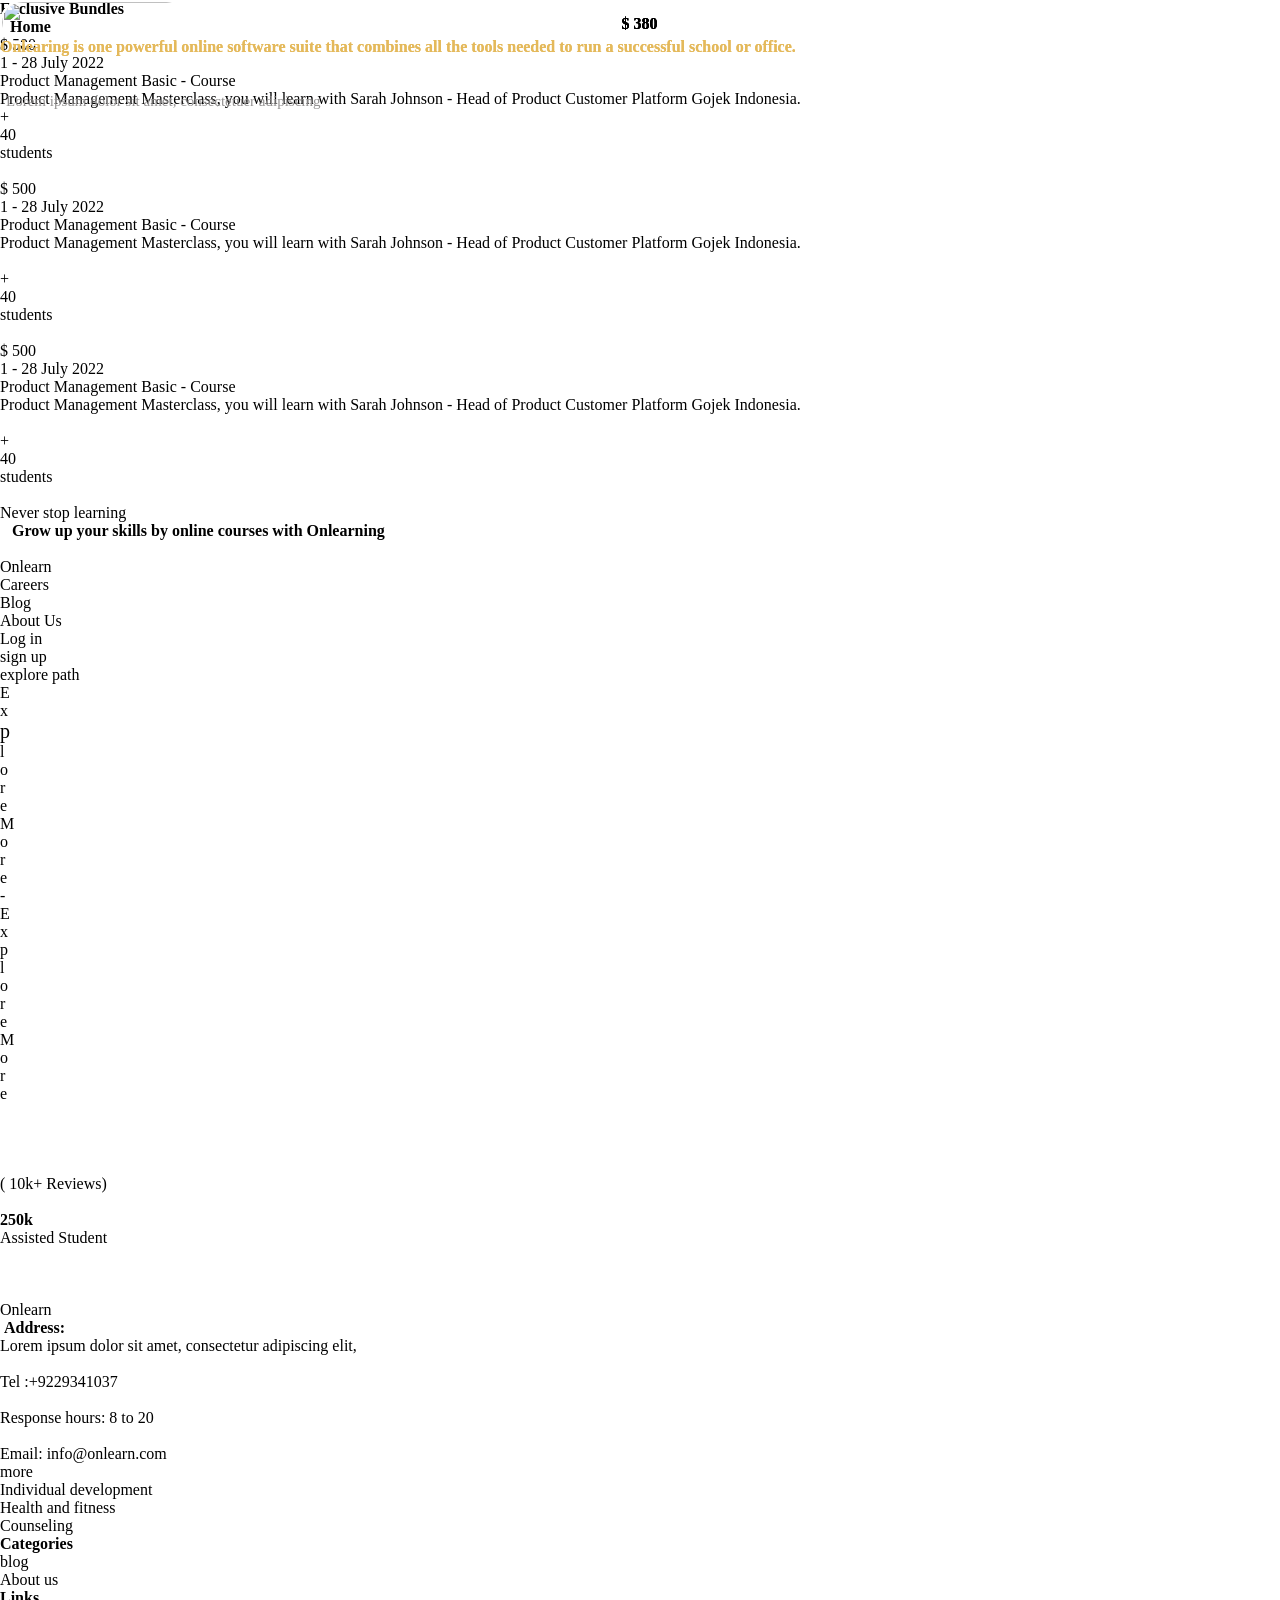
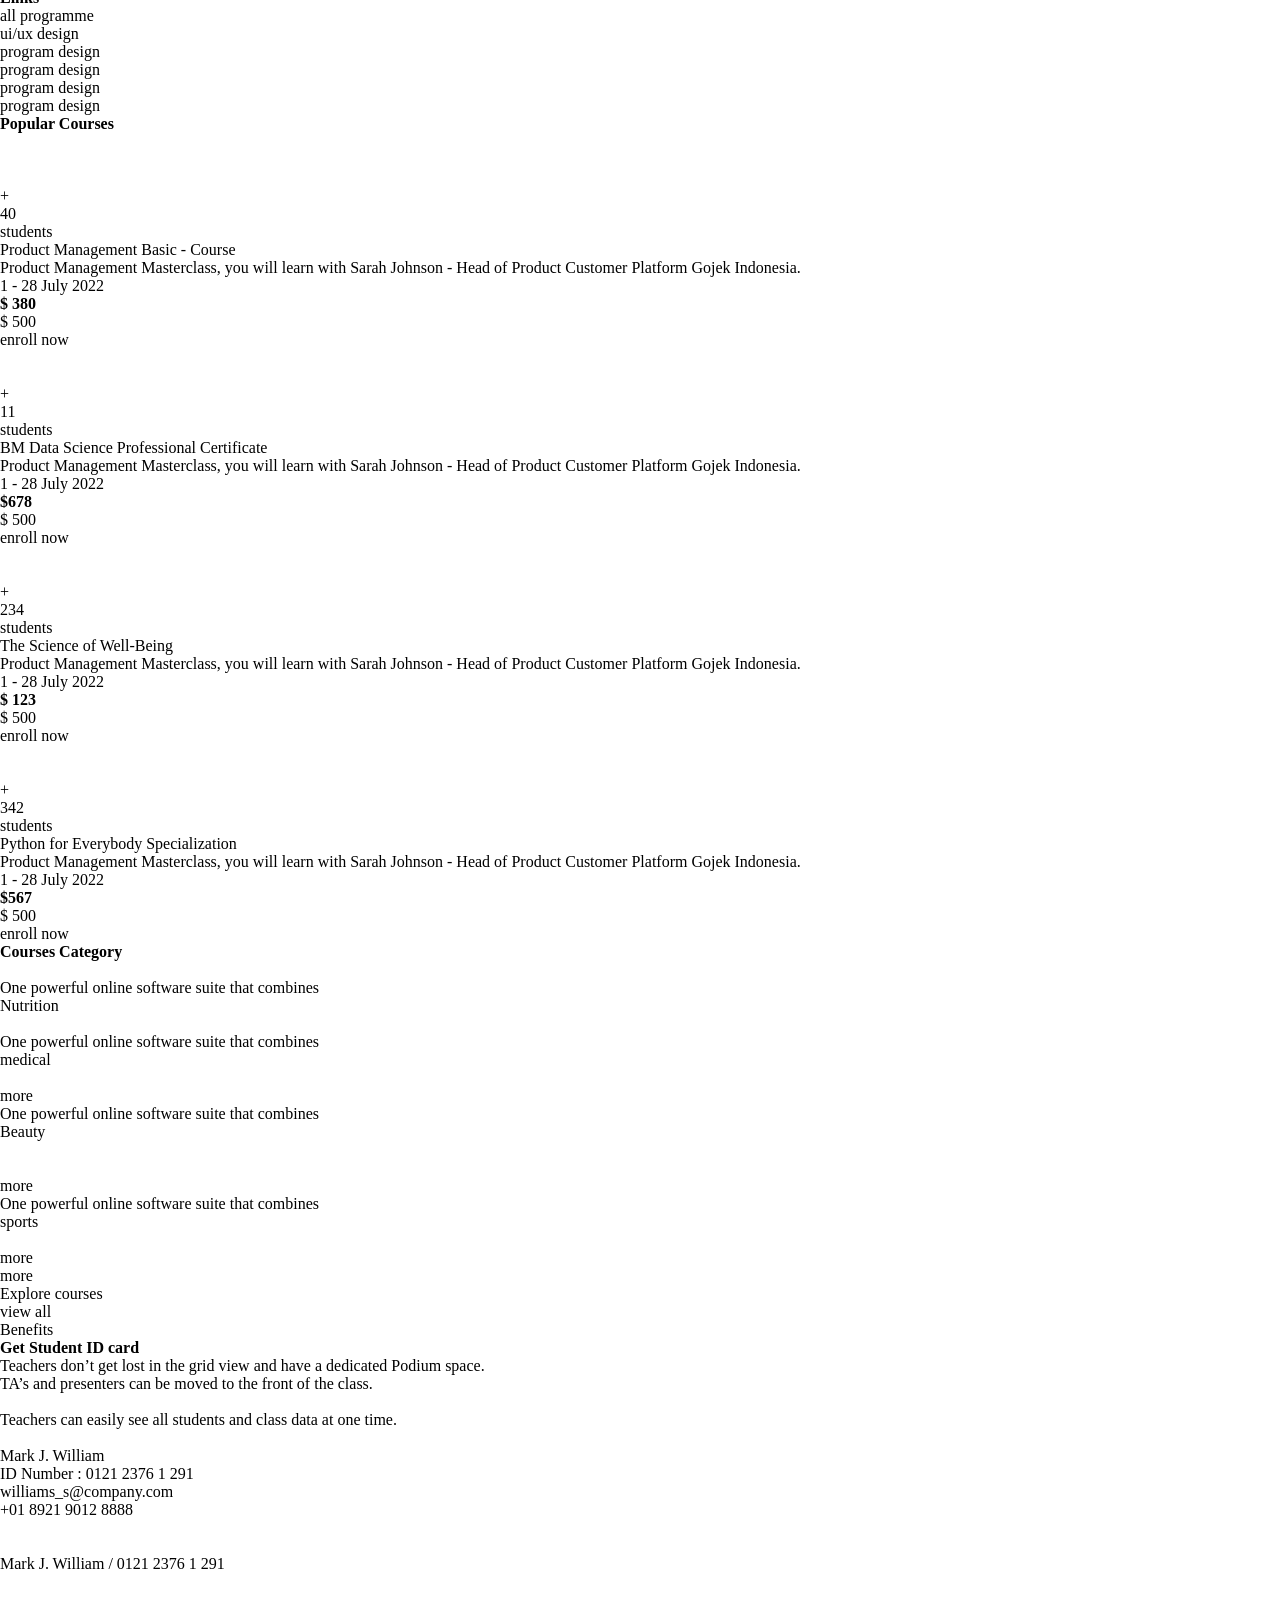
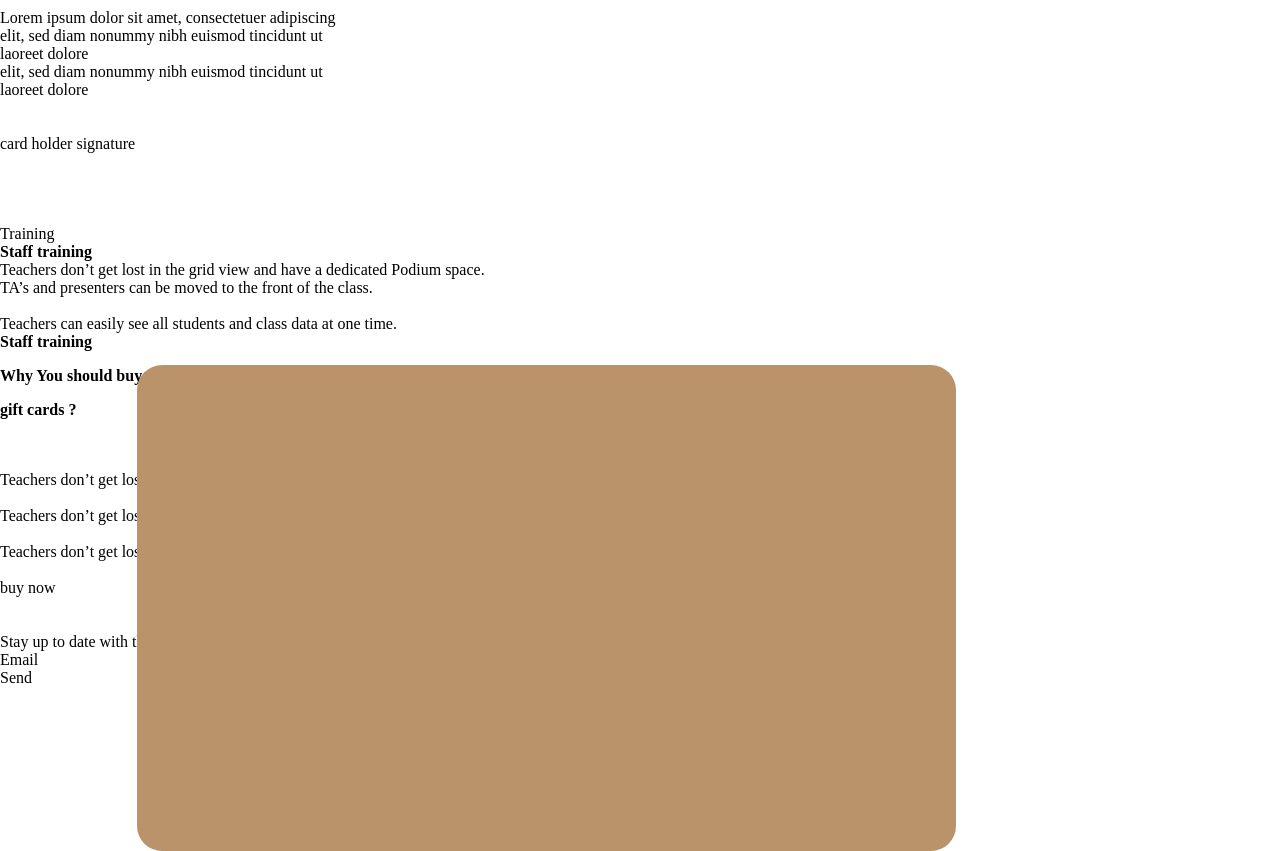
==== commit 21198905: "Add files via upload" ====
--- a/index.html
+++ b/index.html
@@ -3,644 +3,947 @@
   <head>
     <meta charset="utf-8" />
     <meta name="viewport" content="initial-scale=1, width=device-width" />
+
     <link rel="stylesheet" href="./global.css" />
     <link rel="stylesheet" href="./index.css" />
-    <link rel="icon" type="image/x-icon" href="/images/favicon.ico">
     <link
       rel="stylesheet"
-      href="https://fonts.googleapis.com/css2?family=Quicksand:wght@400;500;600;700&display=swap"
+      href="https://fonts.googleapis.com/css2?family=Inter:wght@400;700&display=swap"
     />
     <link
       rel="stylesheet"
-      href="https://fonts.googleapis.com/css2?family=Inter:wght@400&display=swap"
+      href="https://fonts.googleapis.com/css2?family=Raleway:wght@400;500;600;700;800&display=swap"
+    />
+    <link
+      rel="stylesheet"
+      href="https://fonts.googleapis.com/css2?family=Kanit:wght@400&display=swap"
+    />
+    <link
+      rel="stylesheet"
+      href="https://fonts.googleapis.com/css2?family=PicoBlackAl:wght@400&display=swap"
+    />
+    <link
+      rel="stylesheet"
+      href="https://fonts.googleapis.com/css2?family=Clash Display:wght@600&display=swap"
+    />
+    <link
+      rel="stylesheet"
+      href="https://fonts.googleapis.com/css2?family=Nunito Sans:wght@600;700&display=swap"
+    />
+    <link
+      rel="stylesheet"
+      href="https://fonts.googleapis.com/css2?family=IRANYekanFN:wght@400;500;700&display=swap"
+    />
+    <link
+      rel="stylesheet"
+      href="https://fonts.googleapis.com/css2?family=Maven Pro:wght@400;700&display=swap"
+    />
+    <link
+      rel="stylesheet"
+      href="https://fonts.googleapis.com/css2?family=Lexend:wght@400;500;600;700&display=swap"
     />
   </head>
   <body>
-    <div class="home-page">
-      <div class="banners-images">
-        <img class="img3-1-icon" alt="" src="./public/img3-1@2x.png" />
-
-        <div class="read-more-parent">
-          <div class="read-more">Read More</div>
-          <div class="group-child"></div>
-        </div>
-        <img class="img4-1-icon" alt="" src="./public/img4-1@2x.png" />
-
-        <img class="img5-1-icon" alt="" src="./public/img5-1@2x.png" />
-
-        <div class="read-more-group">
-          <div class="read-more1">Read More</div>
-          <div class="group-item"></div>
-        </div>
-        <div class="banners-images-child"></div>
-        <b class="new-coffee-flavours">New Coffee Flavours</b>
-        <b class="new-coffee-flavours">New Coffee Flavours</b>
-        <b class="enjoying-great">ENJOYING GREAT</b>
-        <b class="this-friday-25-container">
-          <span>This friday </span>
-          <span class="span">25%</span>
-          <span> off</span>
-        </b>
+    <div class="frame-parent">
+      <div class="frame-child"></div>
+      <div class="frame-item"></div>
+      <div class="group-parent">
+        <div class="group-container">
+          <div class="exclusive-bundles-wrapper">
+            <b class="exclusive-bundles">Exclusive Bundles</b>
+          </div>
+          <img class="group-child" alt="" src="./public/vector-9.svg" />
+
+          <div class="div">
+            Onlearing is one powerful online software suite that combines all
+            the tools needed to run a successful school or office.
+          </div>
+        </div>
+        <div class="frame-group">
+          <div class="frame-wrapper">
+            <div class="frame-div">
+              <div class="body-card-wrapper">
+                <div class="body-card">
+                  <div class="body-card"></div>
+                </div>
+              </div>
+              <img
+                class="frame-inner"
+                alt=""
+                src="./public/rectangle-2750@2x.png"
+              />
+
+              <div class="price-wrapper">
+                <div class="price">
+                  <b class="b">$ 380</b>
+                  <div class="discount">
+                    <div class="div1">$ 500</div>
+                    <div class="discount-child"></div>
+                  </div>
+                </div>
+              </div>
+              <div class="frame-container">
+                <div class="frame-parent1">
+                  <div class="july-2022-parent">
+                    <div class="july-2022">1 - 28 July 2022</div>
+                    <div class="product-management-basic">
+                      Product Management Basic - Course
+                    </div>
+                  </div>
+                  <div class="product-management-masterclass">
+                    Product Management Masterclass, you will learn with Sarah
+                    Johnson - Head of Product Customer Platform Gojek Indonesia.
+                  </div>
+                </div>
+                <div class="group-parent1">
+                  <img
+                    class="group-icon"
+                    alt=""
+                    src="./public/group-36639.svg"
+                  />
+
+                  <div class="div2">+</div>
+                  <div class="parent">
+                    <div class="students">40</div>
+                    <div class="students">students</div>
+                  </div>
+                </div>
+              </div>
+            </div>
+          </div>
+          <div class="mdistar-circle-wrapper">
+            <div class="frame-div">
+              <div class="body-card-wrapper">
+                <div class="body-card">
+                  <div class="body-card"></div>
+                </div>
+              </div>
+              <img
+                class="rectangle-icon"
+                alt=""
+                src="./public/rectangle-2750@2x.png"
+              />
+
+              <div class="price-wrapper">
+                <div class="price">
+                  <b class="b">$ 380</b>
+                  <div class="discount">
+                    <div class="div1">$ 500</div>
+                    <div class="discount-child"></div>
+                  </div>
+                </div>
+              </div>
+              <div class="frame-container">
+                <div class="frame-parent1">
+                  <div class="july-2022-parent">
+                    <div class="july-2022">1 - 28 July 2022</div>
+                    <div class="product-management-basic">
+                      Product Management Basic - Course
+                    </div>
+                  </div>
+                  <div class="product-management-masterclass">
+                    Product Management Masterclass, you will learn with Sarah
+                    Johnson - Head of Product Customer Platform Gojek Indonesia.
+                  </div>
+                </div>
+                <div class="group-parent1">
+                  <img
+                    class="frame-child1"
+                    alt=""
+                    src="./public/group-366391.svg"
+                  />
+
+                  <div class="div2">+</div>
+                  <div class="parent">
+                    <div class="students">40</div>
+                    <div class="students">students</div>
+                  </div>
+                </div>
+              </div>
+            </div>
+          </div>
+          <div class="frame-wrapper2">
+            <div class="frame-div">
+              <div class="body-card-wrapper">
+                <div class="body-card">
+                  <div class="body-card"></div>
+                </div>
+              </div>
+              <img
+                class="rectangle-icon"
+                alt=""
+                src="./public/rectangle-2750@2x.png"
+              />
+
+              <div class="price-wrapper">
+                <div class="price">
+                  <b class="b">$ 380</b>
+                  <div class="discount">
+                    <div class="div1">$ 500</div>
+                    <div class="discount-child"></div>
+                  </div>
+                </div>
+              </div>
+              <div class="frame-container">
+                <div class="frame-parent1">
+                  <div class="july-2022-parent">
+                    <div class="july-2022">1 - 28 July 2022</div>
+                    <div class="product-management-basic">
+                      Product Management Basic - Course
+                    </div>
+                  </div>
+                  <div class="product-management-masterclass">
+                    Product Management Masterclass, you will learn with Sarah
+                    Johnson - Head of Product Customer Platform Gojek Indonesia.
+                  </div>
+                </div>
+                <div class="group-parent1">
+                  <img
+                    class="frame-child3"
+                    alt=""
+                    src="./public/group-366392.svg"
+                  />
+
+                  <div class="div2">+</div>
+                  <div class="parent">
+                    <div class="students">40</div>
+                    <div class="students">students</div>
+                  </div>
+                </div>
+              </div>
+            </div>
+          </div>
+        </div>
       </div>
-      <img
-        class="coffee-image-icon"
-        alt=""
-        src="./public/coffee-image@2x.png"
-      />
-
-      <img class="overlay-icon" alt="" src="./public/overlay.svg" />
-
-      <img class="logo-icon" alt="" src="./public/logo@2x.png" />
-
-      <div class="home-page-child"></div>
-      <div class="menu">
-        <b class="contact">CONTACT</b>
-        <b class="block">BLOCK</b>
-        <b class="menu1">MENU </b>
-        <b class="pages">PAGES</b>
-        <b class="shop">SHOP</b>
-        <b class="home">HOME</b>
-        <img class="cell-icon-1" alt="" src="./public/cellicon-1@2x.png" />
-
-        <b class="b">123-456-7890</b>
-        <img class="menu-child" alt="" src="./public/rectangle-1.svg" />
-
-        <img class="cart-icon-1" alt="" src="./public/carticon-1@2x.png" />
-
-        <b class="b1">0- $0.00</b>
+      <div class="rectangle-parent">
+        <div class="group-item"></div>
+        <div class="group-inner"></div>
+        <img class="group-child1" alt="" src="./public/group-236.svg" />
+
+        <div class="never-stop-learning-wrapper">
+          <div class="never-stop-learning">Never stop learning</div>
+        </div>
+        <img class="vector-icon" alt="" src="./public/vector-6.svg" />
+
+        <img class="group-child2" alt="" src="./public/vector-8.svg" />
+
+        <img class="group-child3" alt="" src="./public/vector-7.svg" />
+
+        <b class="online-courses-teach"
+          >Grow up your skills by online courses with Onlearning</b
+        >
+        <div class="frame-parent6">
+          <img class="frame-icon" alt="" src="./public/frame-19.svg" />
+
+          <div class="vidhalaya">Onlearn</div>
+        </div>
+        <div class="home-parent">
+          <b class="home">Home</b>
+          <div class="never-stop-learning">Careers</div>
+          <div class="never-stop-learning">Blog</div>
+          <div class="never-stop-learning">About Us</div>
+        </div>
+        <div class="log-in-wrapper">
+          <div class="log-in">Log in</div>
+        </div>
+        <div class="sign-up-wrapper">
+          <div class="log-in">sign up</div>
+        </div>
+        <div class="explore-path-wrapper">
+          <div class="log-in">explore path</div>
+        </div>
+        <div class="ellipse-parent">
+          <div class="ellipse-div"></div>
+          <div class="e-parent">
+            <div class="e">E</div>
+            <div class="x">x</div>
+            <div class="p">p</div>
+            <div class="l">l</div>
+            <div class="o">o</div>
+            <div class="r">r</div>
+            <div class="e1">e</div>
+            <div class="text"></div>
+            <div class="m">M</div>
+            <div class="o1">o</div>
+            <div class="r1">r</div>
+            <div class="e2">e</div>
+            <div class="text1"></div>
+            <div class="div10">-</div>
+            <div class="text2"></div>
+            <div class="e3">E</div>
+            <div class="x1">x</div>
+            <div class="p1">p</div>
+            <div class="l1">l</div>
+            <div class="o2">o</div>
+            <div class="r2">r</div>
+            <div class="e4">e</div>
+            <div class="text3"></div>
+            <div class="m1">M</div>
+            <div class="o3">o</div>
+            <div class="r3">r</div>
+            <div class="e5">e</div>
+            <div class="text4"></div>
+          </div>
+          <img class="polygon-icon" alt="" src="./public/polygon-2.svg" />
+        </div>
+        <img
+          class="image-um5zotw7r-transformed-1-icon"
+          alt=""
+          src="./public/imageum5zotw7rtransformed-1@2x.png"
+        />
+
+        <div class="button">
+          <div class="testimonial">
+            <img class="picture-icon" alt="" src="./public/picture.svg" />
+
+            <div class="rate">
+              <img class="star-icon" alt="" src="./public/star.svg" />
+
+              <div class="k-reviews">( 10k+ Reviews)</div>
+            </div>
+          </div>
+        </div>
+        <img class="group-child4" alt="" src="./public/group-9.svg" />
+
+        <div class="rectangle-group">
+          <div class="rectangle-div"></div>
+          <b class="k">250k</b>
+          <div class="assisted-student">Assisted Student</div>
+          <img class="group-child5" alt="" src="./public/group-6.svg" />
+        </div>
       </div>
-      <img class="home-page-item" alt="" src="./public/line-1.svg" />
-
-      <div class="category">
-        <img class="coffee-1-icon" alt="" src="./public/coffee-1@2x.png" />
-
-        <img class="milk-1-icon" alt="" src="./public/milk-1@2x.png" />
-
-        <img class="cocktail-1-icon" alt="" src="./public/cocktail-1@2x.png" />
-
-        <img
-          class="bewerages-1-icon"
-          alt=""
-          src="./public/bewerages-1@2x.png"
-        />
-
-        <img class="tea-1-icon" alt="" src="./public/tea-1@2x.png" />
-
-        <img class="cake-1-icon" alt="" src="./public/cake-1@2x.png" />
-
-        <b class="coffee">COFFEE</b>
-        <b class="milk">MILK</b>
-        <b class="cocktail">COCKTAIL</b>
-        <b class="beverages">BEVERAGES</b>
-        <b class="tea">TEA</b>
-        <b class="cake">CAKE</b>
+      <img class="frame-child4" alt="" src="./public/rectangle-2689.svg" />
+
+      <div class="frame-parent7">
+        <div class="frame-parent8">
+          <img class="frame-icon" alt="" src="./public/frame-191.svg" />
+
+          <div class="vidhalaya">Onlearn</div>
+        </div>
+        <div class="frame-parent9">
+          <div class="frame-parent10">
+            <div class="iconlybulklocation-parent">
+              <img
+                class="iconlybulklocation"
+                alt=""
+                src="./public/iconlybulklocation.svg"
+              />
+
+              <b class="address">Address:</b>
+            </div>
+            <div class="div11">
+              Lorem ipsum dolor sit amet, consectetur adipiscing elit,
+            </div>
+          </div>
+          <div class="iconlybulkcalling-parent">
+            <img
+              class="iconlybulklocation"
+              alt=""
+              src="./public/iconlybulkcalling.svg"
+            />
+
+            <div class="tel-9229341037">Tel :+9229341037</div>
+          </div>
+          <div class="iconlybulkcalling-parent">
+            <img
+              class="iconlybulklocation"
+              alt=""
+              src="./public/iconlybulktime-circle.svg"
+            />
+
+            <div class="tel-9229341037">Response hours: 8 to 20</div>
+          </div>
+          <div class="iconlybulkcalling-parent">
+            <img
+              class="iconlybulklocation"
+              alt=""
+              src="./public/iconlybulkmessage.svg"
+            />
+
+            <div class="tel-9229341037">Email: info@onlearn.com</div>
+          </div>
+        </div>
       </div>
-      <div class="best-quality-established-in-19-parent">
-        <b class="best-quality-established-container">
-          <span class="best-quality-established-container1">
-            <p class="best-quality">BEST QUALITY</p>
-            <p class="p">ESTABLISHED IN 1991</p>
-          </span>
-        </b>
-        <img class="group-inner" alt="" src="./public/line-2.svg" />
-
-        <img class="line-icon" alt="" src="./public/line-3.svg" />
-
-        <b class="special-coffee">SPECIAL COFFEE</b>
-        <div class="beans">BEANS</div>
+      <div class="parent1">
+        <div class="div14">
+          <div class="div15">more</div>
+          <div class="div16">Individual development</div>
+          <div class="div17">Health and fitness</div>
+          <div class="div18">Counseling</div>
+          <b class="categories">Categories</b>
+        </div>
+        <div class="div19">
+          <div class="div17">blog</div>
+          <div class="div18">About us</div>
+          <b class="categories">Links</b>
+        </div>
       </div>
-      <div class="menu-page">
-        <img
-          class="banner-1-10-1-icon"
-          alt=""
-          src="./public/banner110-1@2x.png"
-        />
-
-        <b class="discover-menu-what-container">
-          <span class="best-quality-established-container1">
-            <p class="discover-menu">Discover Menu</p>
-            <p class="best-quality">&nbsp;</p>
-            <p class="best-quality">What Happens Here</p>
-          </span>
-        </b>
-        <img class="item1-1-icon" alt="" src="./public/item1-1@2x.png" />
-
-        <img class="item3-1-icon" alt="" src="./public/item3-1@2x.png" />
-
-        <img class="item5-1-icon" alt="" src="./public/item5-1@2x.png" />
-
-        <b class="caffe-latte-container">
-          <span class="best-quality-established-container1">
-            <p class="best-quality">
-              <span>
-                <span>CAFFE LATTE </span>
-                <span class="span1"> $ 15.00</span>
-              </span>
-            </p>
-            <p class="p">
-              <span>
-                <span>________________________________</span>
-              </span>
-            </p>
-            <p class="blank-line1">
-              <span>
-                <span>&nbsp;</span>
-              </span>
-            </p>
-            <p class="pellentesque-habitant-morbi-tr">
-              <span>
-                <span
-                  >Pellentesque habitant morbi tristique senectus et netus et
-                  malesuada fames</span
-                >
-              </span>
-            </p>
-          </span>
-        </b>
-        <b class="caffe-mocha-container">
-          <span class="best-quality-established-container1">
-            <p class="best-quality">
-              <span>
-                <span>CAFFE MOCHA </span>
-                <span class="span1"> $ 25.00</span>
-              </span>
-            </p>
-            <p class="p">
-              <span>
-                <span>________________________________</span>
-              </span>
-            </p>
-            <p class="blank-line1">
-              <span>
-                <span>&nbsp;</span>
-              </span>
-            </p>
-            <p class="pellentesque-habitant-morbi-tr">
-              <span>
-                <span
-                  >Pellentesque habitant morbi tristique senectus et netus et
-                  malesuada fames</span
-                >
-              </span>
-            </p>
-          </span>
-        </b>
-        <b class="white-chocolate-mocha-container">
-          <span class="best-quality-established-container1">
-            <p class="best-quality">
-              <span>
-                <span>WHITE CHOCOLATE MOCHA </span>
-                <span class="span1">$ 15.00</span>
-              </span>
-            </p>
-            <p class="p">
-              <span>
-                <span>________________________________</span>
-              </span>
-            </p>
-            <p class="blank-line1">
-              <span>
-                <span>&nbsp;</span>
-              </span>
-            </p>
-            <p class="pellentesque-habitant-morbi-tr">
-              <span>
-                <span
-                  >Pellentesque habitant morbi tristique senectus et netus et
-                  malesuada fames</span
-                >
-              </span>
-            </p>
-          </span>
-        </b>
-        <img class="item1-2-icon" alt="" src="./public/item1-2@2x.png" />
-
-        <img class="item3-2-icon" alt="" src="./public/item3-2@2x.png" />
-
-        <img class="item5-2-icon" alt="" src="./public/item5-2@2x.png" />
-
-        <b class="iced-caramel-latte-container">
-          <span class="best-quality-established-container1">
-            <p class="best-quality">
-              <span>
-                <span>ICED CARAMEL LATTE </span>
-                <span class="span1"> $ 45.00</span>
-              </span>
-            </p>
-            <p class="p">
-              <span>
-                <span>________________________________</span>
-              </span>
-            </p>
-            <p class="blank-line1">
-              <span>
-                <span>&nbsp;</span>
-              </span>
-            </p>
-            <p class="pellentesque-habitant-morbi-tr">
-              <span>
-                <span
-                  >Pellentesque habitant morbi tristique senectus et netus et
-                  malesuada fames</span
-                >
-              </span>
-            </p>
-          </span>
-        </b>
-        <b class="espresso-macchiato-container">
-          <span class="best-quality-established-container1">
-            <p class="best-quality">
-              <span>
-                <span>ESPRESSO MACCHIATO </span>
-                <span class="span1"> $ 25.00</span>
-              </span>
-            </p>
-            <p class="p">
-              <span>
-                <span>________________________________</span>
-              </span>
-            </p>
-            <p class="blank-line1">
-              <span>
-                <span>&nbsp;</span>
-              </span>
-            </p>
-            <p class="pellentesque-habitant-morbi-tr">
-              <span>
-                <span
-                  >Pellentesque habitant morbi tristique senectus et netus et
-                  malesuada fames</span
-                >
-              </span>
-            </p>
-          </span>
-        </b>
-        <b class="caramel-macchiato-container">
-          <span class="best-quality-established-container1">
-            <p class="best-quality">
-              <span>
-                <span>CARAMEL MACCHIATO </span>
-                <span class="span1">$ 15.00</span>
-              </span>
-            </p>
-            <p class="p">
-              <span>
-                <span>________________________________</span>
-              </span>
-            </p>
-            <p class="blank-line1">
-              <span>
-                <span>&nbsp;</span>
-              </span>
-            </p>
-            <p class="pellentesque-habitant-morbi-tr">
-              <span>
-                <span
-                  >Pellentesque habitant morbi tristique senectus et netus et
-                  malesuada fames</span
-                >
-              </span>
-            </p>
-          </span>
-        </b>
-        <div class="full-menu-button">
-          <div class="full-menu-button-child"></div>
-          <b class="explore-full-menu">Explore Full Menu</b>
+      <div class="frame-parent11">
+        <div class="group-parent6">
+          <div class="group-div">
+            <div class="frame-parent12">
+              <div class="all-programme-wrapper">
+                <div class="all-programme">all programme</div>
+              </div>
+              <div class="uiux-design-wrapper">
+                <div class="all-programme">ui/ux design</div>
+              </div>
+              <div class="uiux-design-wrapper">
+                <div class="program-design">program design</div>
+              </div>
+              <div class="uiux-design-wrapper">
+                <div class="program-design">program design</div>
+              </div>
+              <div class="uiux-design-wrapper">
+                <div class="program-design">program design</div>
+              </div>
+              <div class="uiux-design-wrapper">
+                <div class="program-design">program design</div>
+              </div>
+            </div>
+            <div class="group-parent7">
+              <div class="popular-courses-wrapper">
+                <b class="popular-courses">Popular Courses</b>
+              </div>
+              <img class="group-child6" alt="" src="./public/vector-1.svg" />
+            </div>
+          </div>
+          <div class="frame-parent13">
+            <div class="rectangle-container">
+              <img
+                class="frame-child6"
+                alt=""
+                src="./public/rectangle-2749@2x.png"
+              />
+
+              <div class="group-parent8">
+                <img
+                  class="frame-child7"
+                  alt=""
+                  src="./public/group-366393.svg"
+                />
+
+                <div class="div20">+</div>
+                <div class="parent2">
+                  <div class="div21">40</div>
+                  <div class="students3">students</div>
+                </div>
+              </div>
+              <div class="body-card-wrapper1">
+                <div class="body-card">
+                  <div class="bm-data-science">
+                    Product Management Basic - Course
+                  </div>
+                  <div class="product-management-masterclass3">
+                    Product Management Masterclass, you will learn with Sarah
+                    Johnson - Head of Product Customer Platform Gojek Indonesia.
+                  </div>
+                  <div class="july-20223">1 - 28 July 2022</div>
+                  <div class="card-footer3"></div>
+                </div>
+              </div>
+              <div class="price-parent">
+                <div class="price3">
+                  <b class="b3">$ 380</b>
+                  <div class="discount3">
+                    <div class="div22">$ 500</div>
+                    <div class="discount-child1"></div>
+                  </div>
+                </div>
+                <div class="enroll-now-wrapper">
+                  <div class="all-programme">enroll now</div>
+                </div>
+              </div>
+            </div>
+            <div class="rectangle-container">
+              <img
+                class="frame-child6"
+                alt=""
+                src="./public/rectangle-27491@2x.png"
+              />
+
+              <div class="group-parent8">
+                <img
+                  class="frame-child7"
+                  alt=""
+                  src="./public/group-366394.svg"
+                />
+
+                <div class="div20">+</div>
+                <div class="parent2">
+                  <div class="div21">11</div>
+                  <div class="students3">students</div>
+                </div>
+              </div>
+              <div class="body-card-wrapper1">
+                <div class="body-card">
+                  <div class="bm-data-science">
+                    BM Data Science Professional Certificate
+                  </div>
+                  <div class="product-management-masterclass3">
+                    Product Management Masterclass, you will learn with Sarah
+                    Johnson - Head of Product Customer Platform Gojek Indonesia.
+                  </div>
+                  <div class="july-20223">1 - 28 July 2022</div>
+                  <div class="card-footer3"></div>
+                </div>
+              </div>
+              <div class="price-parent">
+                <div class="price3">
+                  <b class="b3">$678</b>
+                  <div class="discount4">
+                    <div class="div22">$ 500</div>
+                    <div class="discount-child1"></div>
+                  </div>
+                </div>
+                <div class="enroll-now-wrapper">
+                  <div class="all-programme">enroll now</div>
+                </div>
+              </div>
+            </div>
+            <div class="rectangle-container">
+              <img
+                class="frame-child6"
+                alt=""
+                src="./public/rectangle-27492@2x.png"
+              />
+
+              <div class="group-parent8">
+                <img
+                  class="frame-child7"
+                  alt=""
+                  src="./public/group-366394.svg"
+                />
+
+                <div class="div20">+</div>
+                <div class="parent2">
+                  <div class="div21">234</div>
+                  <div class="students3">students</div>
+                </div>
+              </div>
+              <div class="body-card-wrapper1">
+                <div class="body-card">
+                  <div class="the-science-of">The Science of Well-Being</div>
+                  <div class="product-management-masterclass5">
+                    Product Management Masterclass, you will learn with Sarah
+                    Johnson - Head of Product Customer Platform Gojek Indonesia.
+                  </div>
+                  <div class="july-20223">1 - 28 July 2022</div>
+                  <div class="card-footer3"></div>
+                </div>
+              </div>
+              <div class="price-parent">
+                <div class="price3">
+                  <b class="b3">$ 123</b>
+                  <div class="discount4">
+                    <div class="div22">$ 500</div>
+                    <div class="discount-child1"></div>
+                  </div>
+                </div>
+                <div class="enroll-now-wrapper">
+                  <div class="all-programme">enroll now</div>
+                </div>
+              </div>
+            </div>
+            <div class="rectangle-container">
+              <img
+                class="frame-child6"
+                alt=""
+                src="./public/rectangle-27493@2x.png"
+              />
+
+              <div class="group-parent8">
+                <img
+                  class="frame-child7"
+                  alt=""
+                  src="./public/group-366395.svg"
+                />
+
+                <div class="div20">+</div>
+                <div class="parent2">
+                  <div class="div21">342</div>
+                  <div class="students3">students</div>
+                </div>
+              </div>
+              <div class="body-card-wrapper1">
+                <div class="body-card">
+                  <div class="bm-data-science">
+                    Python for Everybody Specialization
+                  </div>
+                  <div class="product-management-masterclass3">
+                    Product Management Masterclass, you will learn with Sarah
+                    Johnson - Head of Product Customer Platform Gojek Indonesia.
+                  </div>
+                  <div class="july-20223">1 - 28 July 2022</div>
+                  <div class="card-footer3"></div>
+                </div>
+              </div>
+              <div class="price-parent2">
+                <div class="price3">
+                  <b class="b3">$567</b>
+                  <div class="discount3">
+                    <div class="div22">$ 500</div>
+                    <div class="discount-child1"></div>
+                  </div>
+                </div>
+                <div class="enroll-now-wrapper">
+                  <div class="all-programme">enroll now</div>
+                </div>
+              </div>
+            </div>
+          </div>
+        </div>
+        <div class="frame-parent14">
+          <div class="group-parent12">
+            <div class="group-parent13">
+              <div class="courses-category-wrapper">
+                <b class="courses-category">Courses Category</b>
+              </div>
+              <img class="group-child7" alt="" src="./public/vector-91.svg" />
+
+              <div class="div">
+                Onlearing is one powerful online software suite that combines
+                all the tools needed to run a successful school or office.
+              </div>
+            </div>
+            <div class="lessons-wrapper">
+              <div class="lessons">
+                <div class="div33">
+                  <div class="bg"></div>
+                  <div class="one-powerful-online">
+                    One powerful online software suite that combines
+                  </div>
+                  <div class="nutrition">Nutrition</div>
+                  <img class="icon" alt="" src="./public/0314.svg" />
+                </div>
+                <div class="div34">
+                  <div class="bg"></div>
+                  <div class="one-powerful-online">
+                    One powerful online software suite that combines
+                  </div>
+                  <div class="medical">medical</div>
+                  <img class="icon1" alt="" src="./public/0292.svg" />
+
+                  <img
+                    class="vaccine-icon"
+                    alt=""
+                    src="./public/vaccine@2x.png"
+                  />
+                </div>
+                <div class="div35">
+                  <div class="bg2"></div>
+                  <div class="button1">
+                    <div class="more-wrapper">
+                      <div class="more">more</div>
+                    </div>
+                  </div>
+                  <div class="one-powerful-online2">
+                    One powerful online software suite that combines
+                  </div>
+                  <div class="beauty">Beauty</div>
+                  <img class="icon2" alt="" src="./public/0281.svg" />
+
+                  <div class="inner">
+                    <img
+                      class="instance-child"
+                      alt=""
+                      src="./public/group-813@2x.png"
+                    />
+                  </div>
+                  <div class="button2">
+                    <div class="more-container">
+                      <div class="more">more</div>
+                    </div>
+                  </div>
+                </div>
+                <div class="div36">
+                  <div class="bg3"></div>
+                  <div class="one-powerful-online3">
+                    One powerful online software suite that combines
+                  </div>
+                  <div class="sports">sports</div>
+                  <img class="icon3" alt="" src="./public/0303@2x.png" />
+
+                  <div class="more-frame">
+                    <div class="more">more</div>
+                  </div>
+                  <div class="button3">
+                    <div class="more-wrapper">
+                      <div class="more">more</div>
+                    </div>
+                  </div>
+                </div>
+              </div>
+            </div>
+            <div class="button4">
+              <div class="explore-courses-wrapper">
+                <div class="more">Explore courses</div>
+              </div>
+            </div>
+          </div>
+          <div class="view-all-wrapper">
+            <div class="more">view all</div>
+          </div>
+        </div>
+        <div class="frame-parent15">
+          <div class="frame-parent16">
+            <div class="frame-parent17">
+              <div class="benefits-wrapper">
+                <div class="never-stop-learning">Benefits</div>
+              </div>
+              <b class="online-courses-teach1">Get Student ID card</b>
+            </div>
+            <div class="frame-parent18">
+              <div class="group-parent14">
+                <div class="ellipse-group">
+                  <div class="group-child8"></div>
+                  <div class="rectangle-parent4">
+                    <div class="group-child9"></div>
+                    <div class="group-child10"></div>
+                    <div class="group-child11"></div>
+                    <div class="group-child12"></div>
+                  </div>
+                </div>
+                <div class="teachers-dont-get">
+                  Teachers don’t get lost in the grid view and have a dedicated
+                  Podium space.
+                </div>
+              </div>
+              <div class="group-parent14">
+                <div class="ellipse-group">
+                  <div class="group-child8"></div>
+                  <div class="rectangle-parent5">
+                    <div class="group-child14"></div>
+                    <div class="group-child15"></div>
+                  </div>
+                </div>
+                <div class="teachers-dont-get">
+                  TA’s and presenters can be moved to the front of the class.
+                </div>
+              </div>
+              <div class="group-parent14">
+                <img
+                  class="frame-child14"
+                  alt=""
+                  src="./public/group-237642.svg"
+                />
+
+                <div class="teachers-can-easily">
+                  Teachers can easily see all students and class data at one
+                  time.
+                </div>
+              </div>
+            </div>
+          </div>
+          <div class="objects-parent">
+            <div class="objects">
+              <div class="group1">
+                <img class="vector-icon1" alt="" src="./public/vector.svg" />
+
+                <div class="mark-j-william">Mark J. William</div>
+                <div class="group2">
+                  <div class="id-number">ID Number : 0121 2376 1 291</div>
+                  <div class="williams-scompanycom">williams_s@company.com</div>
+                  <div class="div37">+01 8921 9012 8888</div>
+                </div>
+                <img class="group-icon1" alt="" src="./public/group.svg" />
+
+                <img class="group-icon2" alt="" src="./public/group1.svg" />
+
+                <img class="group-icon3" alt="" src="./public/group2.svg" />
+
+                <img class="group-icon4" alt="" src="./public/group3.svg" />
+
+                <img class="group-icon5" alt="" src="./public/group4.svg" />
+
+                <img class="group-icon6" alt="" src="./public/group5.svg" />
+              </div>
+              <div class="group3">
+                <img class="vector-icon1" alt="" src="./public/vector1.svg" />
+
+                <div class="mark-j-william1">
+                  Mark J. William / 0121 2376 1 291
+                </div>
+                <img class="group-icon7" alt="" src="./public/group6.svg" />
+
+                <div class="group4">
+                  <img class="vector-icon3" alt="" />
+
+                  <div class="group5">
+                    <div class="id-number">
+                      Lorem ipsum dolor sit amet, consectetuer adipiscing
+                    </div>
+                    <div class="elit-sed-diam">
+                      elit, sed diam nonummy nibh euismod tincidunt ut
+                    </div>
+                    <div class="laoreet-dolore">laoreet dolore</div>
+                    <div class="lorem-ipsum-dolor1">
+                      Lorem ipsum dolor sit amet, consectetuer adipiscing
+                    </div>
+                    <div class="elit-sed-diam1">
+                      elit, sed diam nonummy nibh euismod tincidunt ut
+                    </div>
+                    <div class="laoreet-dolore1">laoreet dolore</div>
+                  </div>
+                  <img class="vector-icon4" alt="" src="./public/vector2.svg" />
+
+                  <img class="vector-icon5" alt="" src="./public/vector3.svg" />
+                </div>
+                <img class="group-icon8" alt="" src="./public/group7.svg" />
+
+                <div class="card-holder-signature">card holder signature</div>
+                <img class="group-icon9" alt="" src="./public/group8.svg" />
+
+                <img class="group-icon10" alt="" src="./public/group9.svg" />
+              </div>
+            </div>
+            <div class="frame-wrapper3">
+              <img class="frame-icon" alt="" src="./public/frame-192.svg" />
+            </div>
+            <div class="frame-wrapper4">
+              <img class="frame-icon" alt="" src="./public/frame-192.svg" />
+            </div>
+          </div>
+        </div>
+        <div class="coding-workshoppana-parent">
+          <img
+            class="coding-workshoppana-icon"
+            alt=""
+            src="./public/codingworkshoppana.svg"
+          />
+
+          <div class="frame-parent16">
+            <div class="frame-parent17">
+              <div class="training-wrapper">
+                <div class="never-stop-learning">Training</div>
+              </div>
+              <b class="online-courses-teach2">Staff training</b>
+            </div>
+            <div class="frame-parent18">
+              <div class="group-parent14">
+                <div class="ellipse-group">
+                  <div class="group-child8"></div>
+                  <div class="rectangle-parent4">
+                    <div class="group-child9"></div>
+                    <div class="group-child10"></div>
+                    <div class="group-child11"></div>
+                    <div class="group-child12"></div>
+                  </div>
+                </div>
+                <div class="teachers-dont-get">
+                  Teachers don’t get lost in the grid view and have a dedicated
+                  Podium space.
+                </div>
+              </div>
+              <div class="group-parent14">
+                <div class="ellipse-group">
+                  <div class="group-child8"></div>
+                  <div class="rectangle-parent5">
+                    <div class="group-child14"></div>
+                    <div class="group-child15"></div>
+                  </div>
+                </div>
+                <div class="teachers-dont-get">
+                  TA’s and presenters can be moved to the front of the class.
+                </div>
+              </div>
+              <div class="group-parent14">
+                <img
+                  class="frame-child14"
+                  alt=""
+                  src="./public/group-2376421.svg"
+                />
+
+                <div class="teachers-can-easily">
+                  Teachers can easily see all students and class data at one
+                  time.
+                </div>
+              </div>
+            </div>
+          </div>
+        </div>
+        <div class="group-parent20">
+          <div class="online-courses-teach-the-stude-parent">
+            <b class="online-courses-teach3">Staff training</b>
+            <div class="rectangle-parent8">
+              <div class="group-child24"></div>
+              <b class="online-courses-teach-container">
+                <p class="why-you-should">Why You should buy</p>
+                <p class="why-you-should">gift cards ?</p>
+              </b>
+            </div>
+            <img class="group-child25" alt="" src="./public/group-237644.svg" />
+
+            <div class="frame-parent22">
+              <div class="frame-parent23">
+                <div class="mdistar-circle-wrapper">
+                  <img
+                    class="mdistar-circle-icon"
+                    alt=""
+                    src="./public/mdistarcircle.svg"
+                  />
+                </div>
+                <div class="teachers-dont-get2">
+                  Teachers don’t get lost in the grid view and have a dedicated
+                  Podium space.
+                </div>
+              </div>
+              <div class="frame-parent23">
+                <div class="mdistar-circle-wrapper">
+                  <img
+                    class="mdistar-circle-icon"
+                    alt=""
+                    src="./public/mdistarcircle.svg"
+                  />
+                </div>
+                <div class="teachers-dont-get2">
+                  Teachers don’t get lost in the grid view and have a dedicated
+                  Podium space.
+                </div>
+              </div>
+              <div class="frame-parent23">
+                <div class="mdistar-circle-wrapper">
+                  <img
+                    class="mdistar-circle-icon"
+                    alt=""
+                    src="./public/mdistarcircle.svg"
+                  />
+                </div>
+                <div class="teachers-dont-get2">
+                  Teachers don’t get lost in the grid view and have a dedicated
+                  Podium space.
+                </div>
+              </div>
+            </div>
+            <img class="image-6-icon" alt="" src="./public/image-6@2x.png" />
+          </div>
+          <div class="buy-now-wrapper">
+            <div class="log-in">buy now</div>
+          </div>
         </div>
       </div>
-      <b class="coffee-build-your">Coffee Build Your Base</b>
-      <div class="what-happens-here1">What Happens Here</div>
-      <img
-        class="product-2-263x241-1-icon"
-        alt=""
-        src="./public/product2263x241-1@2x.png"
-      />
-
-      <img
-        class="product-7-263x241-1-icon"
-        alt=""
-        src="./public/product7263x241-1@2x.png"
-      />
-
-      <img class="download-1-icon" alt="" src="./public/download-1@2x.png" />
-
-      <img
-        class="product-4-263x241-1-icon"
-        alt=""
-        src="./public/product4263x241-1@2x.png"
-      />
-
-      <div class="tea-paper-cup-parent">
-        <div class="tea-paper-cup">Tea Paper Cup</div>
-        <div class="div">$ 46.00</div>
+      <img class="frame-child18" alt="" src="./public/group-2376441.svg" />
+
+      <div class="vector-parent">
+        <img class="line-icon" alt="" src="./public/line-1.svg" />
+
+        <img class="frame-child19" alt="" src="./public/line-2.svg" />
+
+        <img class="frame-child20" alt="" src="./public/line-3.svg" />
       </div>
-      <div class="coco-cup-parent">
-        <div class="tea-paper-cup">Coco Cup</div>
-        <div class="div">$ 51.00</div>
-        <div class="paper-pouch-parent">
-          <div class="tea-paper-cup">Paper Pouch</div>
-          <div class="div">$ 59.00</div>
-          <div class="coffee-cup-parent">
-            <div class="tea-paper-cup">Coffee Cup</div>
-            <div class="div">$ 51.00</div>
-          </div>
-        </div>
-      </div>
-      <img class="home-page-inner" alt="" src="./public/group-8.svg" />
-
-      <img class="group-icon" alt="" src="./public/group-8.svg" />
-
-      <div class="rectangle-div"></div>
-      <div class="alienum-phaedrum-torquatos">
-        Alienum phaedrum torquatos nec eu, vis detraxit periculis ex, nihil
-        expetendis in mei. Mei an at dictum lacu pericula uni euripidis.
-      </div>
-      <img class="img10-1-icon" alt="" src="./public/img10-1@2x.png" />
-
-      <img class="about-3-1-icon" alt="" src="./public/about3-1@2x.png" />
-
-      <b class="try-the-best">TRY THE BEST COFFEE</b>
-      <div class="in-the-city">IN THE CITY</div>
-      <div class="full-menu-button1">
-        <div class="full-menu-button-item"></div>
-        <b class="explore-full-menu">Explore Full Menu</b>
-      </div>
-      <div class="blog">
-        <div class="future-blog"></div>
-        <div class="blog-child"></div>
-        <img class="blog-item" alt="" src="./public/rectangle-6.svg" />
-
-        <div class="blog-inner"></div>
-        <b class="feature-blog">Feature Blog</b>
-        <b class="read-latest-delicious"
-          >Read Latest Delicious Posts And News</b
-        >
-        <img
-          class="blog-3-359x235-1-icon"
-          alt=""
-          src="./public/blog3359x235-1@2x.png"
-        />
-
-        <img class="download-2-icon" alt="" src="./public/download-2@2x.png" />
-
-        <div class="download-3-wrapper">
-          <img
-            class="download-3-icon"
-            alt=""
-            src="./public/download-3@2x.png"
-          />
-        </div>
-        <img class="download-4-icon" alt="" src="./public/download-4@2x.png" />
-
-        <img class="download-5-icon" alt="" src="./public/download-5@2x.png" />
-
-        <div class="date">
-          <div class="date-child"></div>
-          <b class="may">
-            <p class="best-quality">19</p>
-            <p class="may1">May</p>
-          </b>
-        </div>
-        <div class="date1">
-          <div class="date-child"></div>
-          <b class="may2">
-            <p class="best-quality">19</p>
-            <p class="may1">May</p>
-          </b>
-        </div>
-        <div class="date2">
-          <div class="date-child"></div>
-          <b class="june">
-            <p class="best-quality">23</p>
-            <p class="may1">June</p>
-          </b>
-        </div>
-        <div class="future-blog-info">
-          <div class="lorem-ipsum-dolor">
-            Lorem ipsum dolor sit amet, consectetur adipiscing elit. Sed
-            tincidunt, erat in malesuada aliquam, est…
-          </div>
-          <b class="read-more2">Read more </b>
-          <img
-            class="right-arrow-1-icon"
-            alt=""
-            src="./public/rightarrow-1@2x.png"
-          />
-
-          <b class="make-it-simple">Make it Simple</b>
-          <div class="no-comment">No Comment</div>
-          <img class="chat-1-icon" alt="" src="./public/chat-1@2x.png" />
-
-          <img class="man-1-icon" alt="" src="./public/man-1@2x.png" />
-
-          <div class="by-vishal-patel">By Vishal Patel</div>
-        </div>
-        <div class="future-blog-info1">
-          <div class="lorem-ipsum-dolor1">
-            Lorem ipsum dolor sit amet, consectetur adipiscing elit. Sed
-            tincidunt, erat in malesuada aliquam, est…
-          </div>
-          <b class="read-more3">Read more </b>
-          <img
-            class="right-arrow-1-icon1"
-            alt=""
-            src="./public/rightarrow-1@2x.png"
-          />
-
-          <b class="coffee-bar">Coffee Bar</b>
-          <div class="no-comment1">No Comment</div>
-          <img class="chat-1-icon1" alt="" src="./public/chat-1@2x.png" />
-
-          <img class="man-1-icon1" alt="" src="./public/man-1@2x.png" />
-
-          <div class="by-vishal-patel1">By Vishal Patel</div>
-        </div>
-        <div class="future-blog-info2">
-          <div class="lorem-ipsum-dolor">
-            Lorem ipsum dolor sit amet, consectetur adipiscing elit. Sed
-            tincidunt, erat in malesuada aliquam, est…
-          </div>
-          <b class="read-more2">Read more </b>
-          <img
-            class="right-arrow-1-icon"
-            alt=""
-            src="./public/rightarrow-1@2x.png"
-          />
-
-          <b class="coffee-shop">Coffee Shop</b>
-          <div class="no-comment">No Comment</div>
-          <img class="chat-1-icon" alt="" src="./public/chat-1@2x.png" />
-
-          <img class="man-1-icon" alt="" src="./public/man-1@2x.png" />
-
-          <div class="by-vishal-patel">By Vishal Patel</div>
-        </div>
-      </div>
-      <div class="review">
-        <div class="review1"></div>
-        <img class="download-6-icon" alt="" src="./public/download-6@2x.png" />
-
-        <b class="satisfied-clients">1500+ Satisfied Clients</b>
-        <img class="download-7-icon" alt="" src="./public/download-7@2x.png" />
-
-        <b class="alice-williams">Alice Williams</b>
-        <b class="kitchen-manager">Kitchen Manager</b>
-        <b class="success-isnt-really"
-          >Success isn’t really that difficult. There is a significant portion
-          of the population here in North America, that actually want and need
-          success really no magic to be hard.</b
-        >
-        <b class="what-clients-say">What Clients Say</b>
-        <img class="review-child" alt="" src="./public/group-10.svg" />
-      </div>
-      <div class="feature">
-        <div class="feature-child"></div>
-        <img class="banner4-1-1-icon" alt="" src="./public/banner41-1@2x.png" />
-
-        <b class="our-some-feature">Our Some Feature</b>
-        <b class="the-role-of-container">
-          <p class="best-quality">
-            The role of a good cook ware in the preparation of a sumptuous meal
-            cannot be over
-          </p>
-          <p class="best-quality">emphasized then one consider white bread</p>
-        </b>
-        <div class="feature1">
-          <img class="icon1-1" alt="" src="./public/icon1-1@2x.png" />
-
-          <b class="coffee-maker">COFFEE MAKER</b>
-          <b class="lorem-ipsum-dolor3"
-            >Lorem ipsum dolor sit amet, consectetur adipisicing elit, sed do
-            eiusmod tempor incididunt</b
-          >
-        </div>
-        <div class="feature4">
-          <img class="icon1-11" alt="" src="./public/icon1-11@2x.png" />
-
-          <b class="espresso-machine">ESPRESSO MACHINE</b>
-          <b class="lorem-ipsum-dolor4"
-            >Lorem ipsum dolor sit amet, consectetur adipisicing elit, sed do
-            eiusmod tempor incididunt</b
-          >
-        </div>
-        <div class="feature3">
-          <img class="icon1-12" alt="" src="./public/icon1-12@2x.png" />
-
-          <b class="coffee-cup1">COFFEE CUP</b>
-          <b class="lorem-ipsum-dolor5"
-            >Lorem ipsum dolor sit amet, consectetur adipisicing elit, sed do
-            eiusmod tempor incididunt</b
-          >
-        </div>
-        <div class="feature2">
-          <img class="icon1-13" alt="" src="./public/icon1-13@2x.png" />
-
-          <b class="coffee-grinder">COFFEE GRINDER</b>
-          <b class="lorem-ipsum-dolor6"
-            >Lorem ipsum dolor sit amet, consectetur adipisicing elit, sed do
-            eiusmod tempor incididunt</b
-          >
-        </div>
-      </div>
-      <div class="coffeedespina">
-        <div class="coffeedespina-child"></div>
-        <b class="coffeedespina1">#coffeedespina</b>
-        <b class="enjoyed-your-stay"
-          >Enjoyed your stay at Despina? Share your moments with us. Follow us
-          on Instagram and use</b
-        >
-        <img class="download-8-icon" alt="" src="./public/download-8@2x.png" />
-
-        <img class="download-9-icon" alt="" src="./public/download-9@2x.png" />
-
-        <img
-          class="download-10-icon"
-          alt=""
-          src="./public/download-10@2x.png"
-        />
-
-        <img
-          class="download-11-icon"
-          alt=""
-          src="./public/download-11@2x.png"
-        />
-
-        <img
-          class="download-12-icon"
-          alt=""
-          src="./public/download-12@2x.png"
-        />
-
-        <img class="download-6-icon1" alt="" src="./public/download-4@2x.png" />
-
-        <img
-          class="download-13-icon"
-          alt=""
-          src="./public/download-13@2x.png"
-        />
-      </div>
-      <div class="footer">
-        <div class="footer-child"></div>
-        <img
-          class="download-14-icon"
-          alt=""
-          src="./public/download-14@2x.png"
-        />
-
-        <div class="footer-item"></div>
-        <div class="about">
-          <img class="logo-1-icon" alt="" src="./public/logo-1@2x.png" />
-
-          <img
-            class="facebook-f-icon"
-            alt=""
-            src="./public/facebook-f@2x.png"
-          />
-
-          <img class="twitter-icon" alt="" src="./public/twitter@2x.png" />
-
-          <b class="we-have-a"
-            >We have a hankering for some really in good melt in a mouth
-            variety. Floury is the best choice to taste food and dessert.</b
-          >
-          <img class="instagram-icon" alt="" src="./public/instagram.svg" />
-
-          <img class="pinterest-icon" alt="" src="./public/pinterest.svg" />
-
-          <img class="google-icon" alt="" src="./public/google.svg" />
-        </div>
-        <div class="contact1">
-          <b class="queensberry-street-north-container">
-            <p class="best-quality">329 Queensberry Street, North Melbourne</p>
-            <p class="best-quality">VIC 3051, Australia.</p>
-            <p class="best-quality">123 456 7890</p>
-            <p class="best-quality">&nbsp;</p>
-            <p class="best-quality">support@despina.com</p>
-          </b>
-          <b class="contact2">Contact</b>
-        </div>
-        <div class="opening-hour">
-          <b class="monday-friday-container">
-            <p class="best-quality">Monday - Friday: ........6am - 9pm</p>
-            <p class="best-quality">Saturday: ........6am - 10pm</p>
-            <p class="best-quality">Sunday: ........Closed</p>
-            <p class="best-quality">*Close on special days</p>
-          </b>
-          <b class="opening-hour1">Opening Hour</b>
-        </div>
-        <div class="video">
-          <img
-            class="download-15-icon"
-            alt=""
-            src="./public/download-15@2x.png"
-          />
-
-          <b class="despina-video">Despina Video</b>
-        </div>
-        <div class="footer-inner"></div>
-        <b class="copyright-2017"
-          >Copyright © 2017 Hire WordPress Developer. All rights reserved.</b
-        >
+      <div class="stay-up-to-date-with-the-lates-parent">
+        <div class="vidhalaya">Stay up to date with the latest courses</div>
+        <div class="subscribe-wrapper">
+          <div class="subscribe">
+            <div class="button5">
+              <div class="bg4"></div>
+              <div class="email">Email</div>
+            </div>
+            <div class="button6">
+              <div class="send">Send</div>
+            </div>
+          </div>
+        </div>
       </div>
     </div>
   </body>
